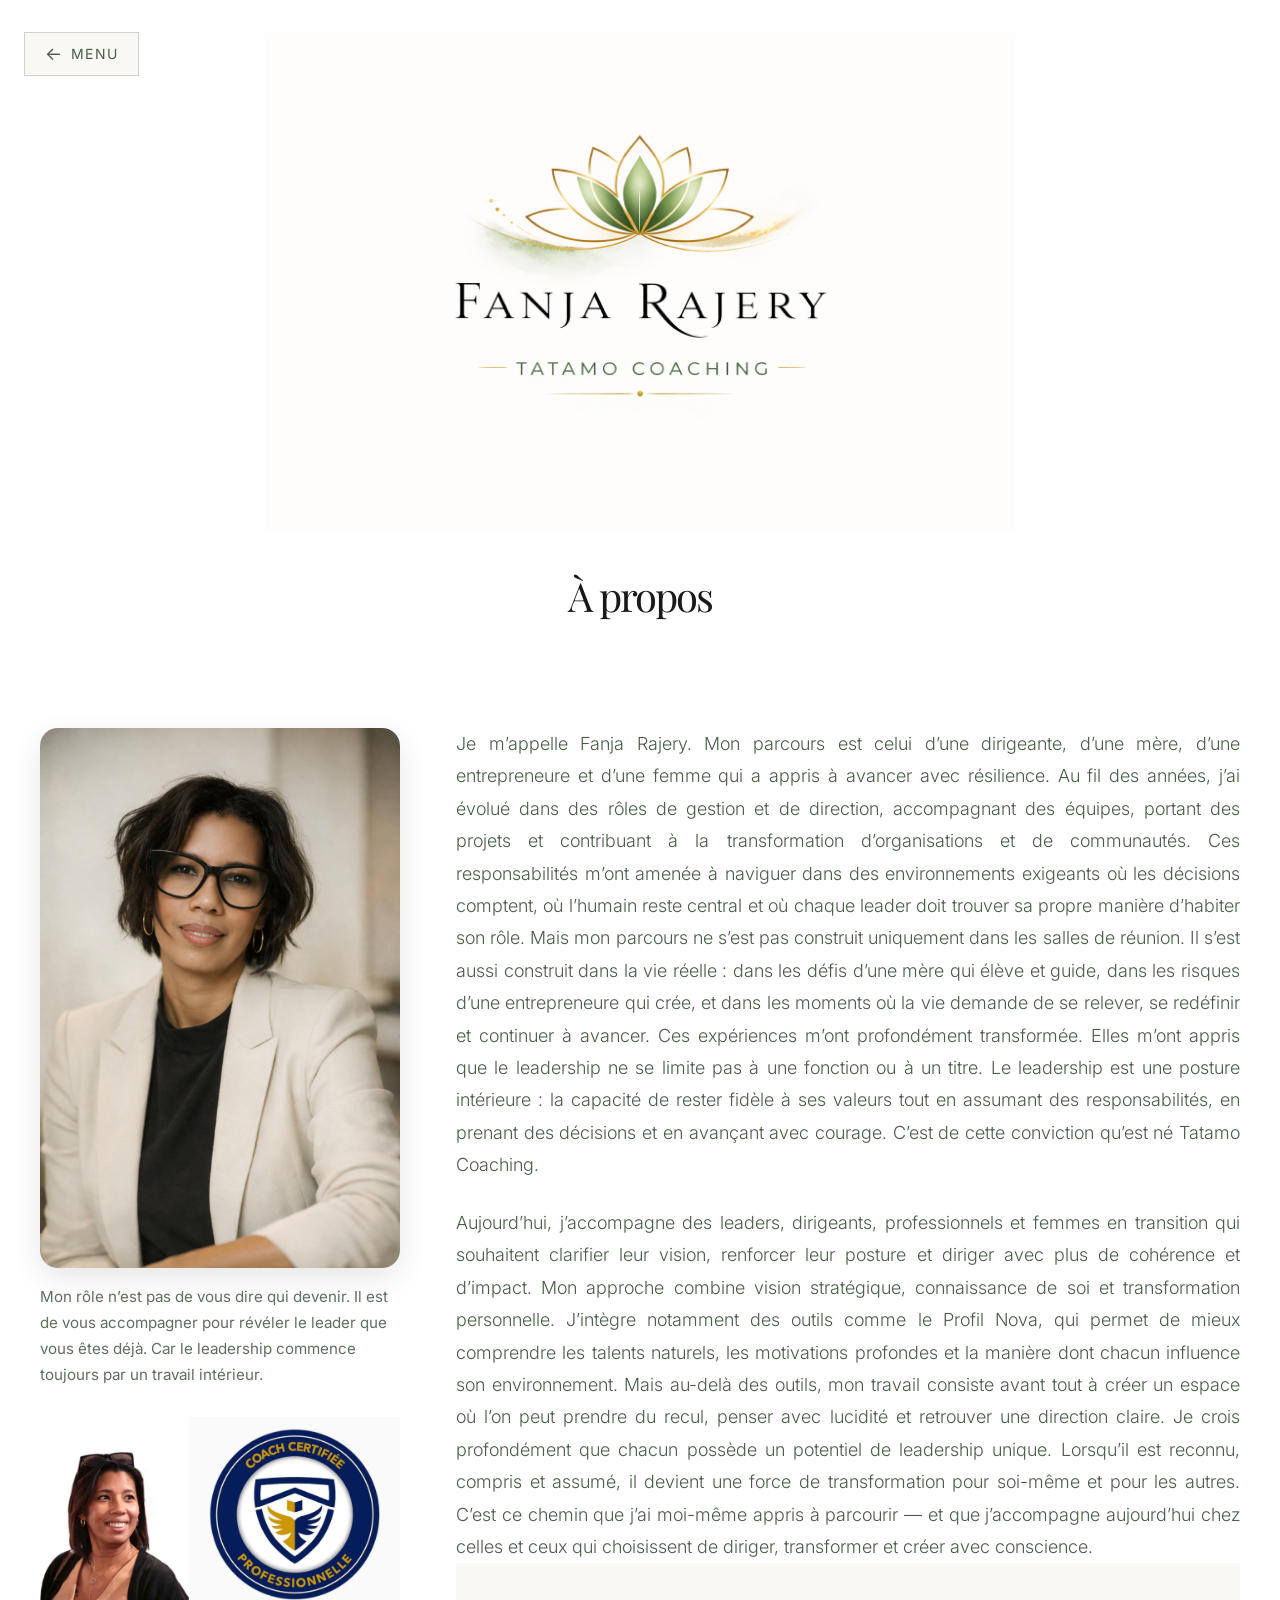
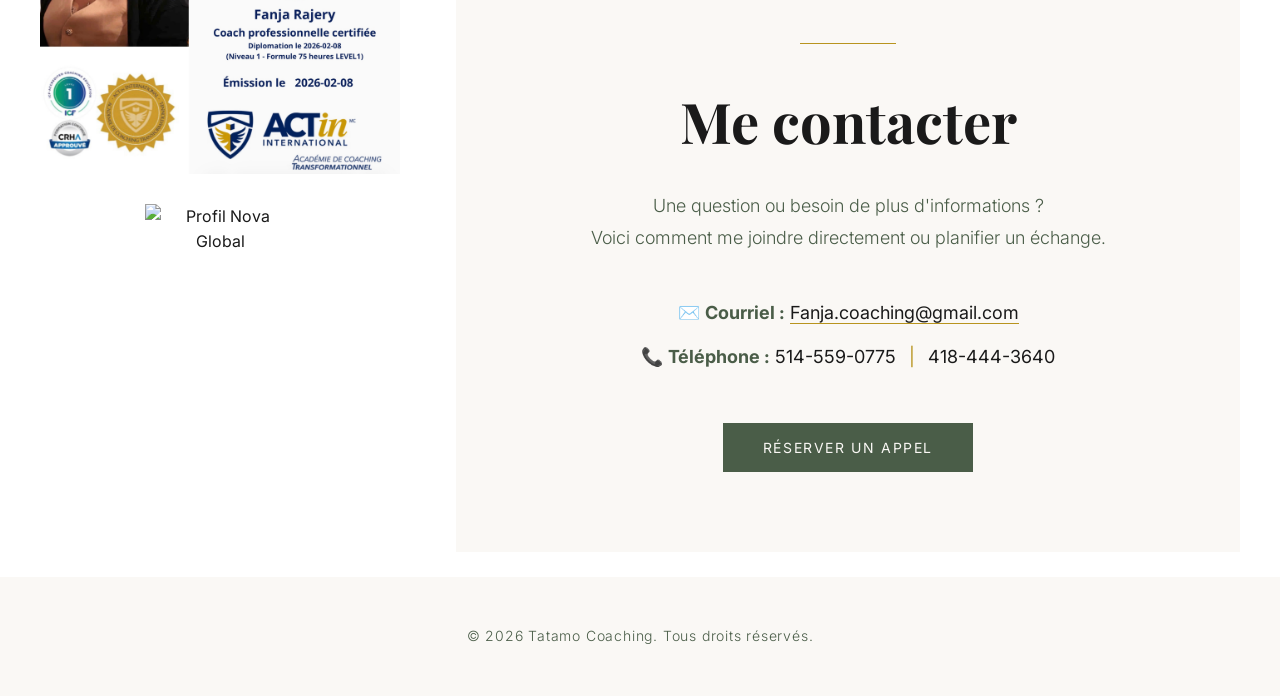
==== apropos.html @ a5d8d35b "Add contact section to apropos.html Added a contact section with email and phone details." ====
<!DOCTYPE html>
<html lang="fr">
<head>
  <meta charset="UTF-8">
  <meta name="viewport" content="width=device-width, initial-scale=1.0">
  <title>Tatamo Coaching - Fanja Rajery</title>
  <link rel="preconnect" href="https://fonts.googleapis.com">
  <link rel="preconnect" href="https://fonts.gstatic.com" crossorigin>
  <link href="https://fonts.googleapis.com/css2?family=Inter:wght@300;400;600&family=Playfair+Display:wght@400;500;600&display=swap" rel="stylesheet">
  <link rel="stylesheet" href="styles.css">
</head>
<body>
<a href="index.html" class="back-button">
  <span class="arrow">←</span> Menu
</a>
<header class="header">
    <div class="container">
      <img src="images/bonlogo.PNG" alt="Tatamo Coaching Logo" class="logo">
    </div>
  </header>

  <section class="nova">
  <div class="container">
    <h3 class="hero-title">À propos</h3>

    <div class="about-layout">
     <div class="about-photo">
  <img src="images/fanja.png" alt="Portrait de Fanja Rajery">
  <figcaption class="about-caption"> 
    Mon rôle n’est pas de vous dire qui devenir.
    Il est de vous accompagner pour révéler le leader que vous êtes déjà.
    Car le leadership commence toujours par un travail intérieur.
  </figcaption>

  <div style="margin-top: 30px;">
    <img src="images/apropos.jpeg" alt="Certificat Coach Professionnelle" style="box-shadow: none; border-radius: 0;">
  </div>

  <div style="margin-top: 30px; text-align: center;">
    <img src="images/profil novaglobal - certifié - dégradé.png" alt="Profil Nova Global" style="box-shadow: none; border-radius: 0; max-width: 150px; width: 100%; margin: 0 auto;">
  </div>
</div>

      <div class="about-bio">
        <p class="about-text">

            Je m’appelle Fanja Rajery.

Mon parcours est celui d’une dirigeante, d’une mère, d’une entrepreneure et d’une femme qui a appris à avancer avec résilience.


Au fil des années, j’ai évolué dans des rôles de gestion et de direction, accompagnant des équipes, portant des projets et contribuant à la transformation d’organisations et de communautés. Ces responsabilités m’ont amenée à naviguer dans des environnements exigeants où les décisions comptent, où l’humain reste central et où chaque leader doit trouver sa propre manière d’habiter son rôle.

Mais mon parcours ne s’est pas construit uniquement dans les salles de réunion.

Il s’est aussi construit dans la vie réelle :

dans les défis d’une mère qui élève et guide, dans les risques d’une entrepreneure qui crée, et dans les moments où la vie demande de se relever, se redéfinir et continuer à avancer.

Ces expériences m’ont profondément transformée. 

Elles m’ont appris que le leadership ne se limite pas à une fonction ou à un titre. Le leadership est une posture intérieure : la capacité de rester fidèle à ses valeurs tout en assumant des responsabilités, en prenant des décisions et en avançant avec courage.

C’est de cette conviction qu’est né Tatamo Coaching.</p>
<br>

<p class="about-text">
Aujourd’hui, j’accompagne des leaders, dirigeants, professionnels et femmes en transition qui souhaitent clarifier leur vision, renforcer leur posture et diriger avec plus de cohérence et d’impact.

Mon approche combine vision stratégique, connaissance de soi et transformation personnelle. J’intègre notamment des outils comme le Profil Nova, qui permet de mieux comprendre les talents naturels, les motivations profondes et la manière dont chacun influence son environnement.

Mais au-delà des outils, mon travail consiste avant tout à créer un espace où l’on peut prendre du recul, penser avec lucidité et retrouver une direction claire.

Je crois profondément que chacun possède un potentiel de leadership unique. Lorsqu’il est reconnu, compris et assumé, il devient une force de transformation pour soi-même et pour les autres.

C’est ce chemin que j’ai moi-même appris à parcourir — et que j’accompagne aujourd’hui chez celles et ceux qui choisissent de diriger, transformer et créer avec conscience.
</p>

        <section class="contact" style="background-color: #FAF8F5; padding: 80px 24px;">
  <div class="container" style="text-align: center;">
    
    <div class="divider-center" style="margin: 0 auto 32px auto;"></div>
    <h2 class="section-title" style="margin-bottom: 24px;">Me contacter</h2>
    
    <p class="contact-description" style="margin-bottom: 40px; margin-left: auto; margin-right: auto;">
      Une question ou besoin de plus d'informations ? <br>Voici comment me joindre directement ou planifier un échange.
    </p>

    <div style="font-size: 18px; color: #4A5D48; line-height: 2; margin-bottom: 48px;">
      <p style="margin-bottom: 8px;">
        ✉️ <strong>Courriel :</strong> 
        <a href="mailto:Fanja.coaching@gmail.com" style="color: #1A1A1A; text-decoration: none; border-bottom: 1px solid #B8941E;">Fanja.coaching@gmail.com</a>
      </p>
      <p>
        📞 <strong>Téléphone :</strong> 
        <a href="tel:+15145590775" style="color: #1A1A1A; text-decoration: none;">514-559-0775</a> 
        <span style="color: #B8941E; margin: 0 8px;">|</span> 
        <a href="tel:+14184443640" style="color: #1A1A1A; text-decoration: none;">418-444-3640</a>
      </p>
    </div>

    <div class="button-group">
      <a href="https://calendar.app.google/dNQxYNkHDVcnPBBz9" target="_blank" rel="noopener">
        <button class="btn btn-primary">Réserver un appel</button>
      </a>
    </div>

  </div>
</section>

        </p>
      </div>
</div> 
    </div>
  </div>
</section>
<br>
<footer class="footer">
  <div class="container">
    <p class="footer-text">© 2026 Tatamo Coaching. Tous droits réservés.</p>
  </div>
</footer>

</body>
</html>
---- styles.css ----
* {
  margin: 0;
  padding: 0;
  box-sizing: border-box;
}

html {
  scroll-behavior: smooth;
}

body {
  font-family: 'Inter', sans-serif;
  background-color: #FFFFFF;
  color: #1A1A1A;
  line-height: 1.6;
}


.back-button {
  position: absolute;
  top: 32px; /* Aligné sur le padding de votre header */
  left: 24px; /* Aligné sur le padding de votre container */
  display: flex;
  align-items: center;
  gap: 8px;
  padding: 10px 20px;
  background-color: #FAF8F5; /* Votre couleur de fond secondaire */
  color: #4A5D48; /* Votre couleur verte principale */
  border: 1px solid rgba(107, 132, 104, 0.3);
  font-family: 'Inter', sans-serif;
  font-size: 14px;
  text-transform: uppercase;
  letter-spacing: 1.2px;
  text-decoration: none;
  transition: all 0.3s ease;
  z-index: 1000;
}

.back-button:hover {
  background-color: #4A5D48;
  color: #FAF8F5;
  border-color: #4A5D48;
}

.back-button .arrow {
  font-size: 18px;
  line-height: 1;
}

/* Ajustement pour mobile */
@media (max-width: 768px) {
  .back-button {
    top: 16px;
    left: 16px;
    padding: 8px 14px;
    font-size: 12px;
  }
}



.container {
  max-width: 1280px;
  margin: 0 auto;
  padding: 0 24px;
}

/* Header */
.header {
  background-color: transparent; 
  width: 100%;
  padding: 32px 0; /* On garde le padding vertical, mais on met 0 sur les côtés */

}

.header .container {
    display: flex;
    justify-content: center; /* Centre le logo horizontalement */
    background: transparent; /* Assure que le fond du container ne bloque rien */
    max-width: 1280px;
    margin: 0 auto;
}

.logo {
  height: 500px;
  width: auto;
  background-color: transparent;
}

/* Hero Section */

.offerings {
  margin-top: -150px;

  }



.about {

  margin-top: -150px;
}






.hero {
  min-height: 100vh;
  display: flex;
  align-items: center;
  justify-content: center;
  padding: 48px 24px;
  margin-top: -450px;
  padding-top: 180px;
}

.hero-content {
  text-align: center;
  
}

.hero-title {
  font-family: 'Playfair Display', serif;
  font-size: clamp(48px, 12vw, 100px);
  margin-bottom: 100px;
  color: #1A1A1A;
  letter-spacing: -2px;
  font-weight: 400;
  
}

.hero-subtitle-wrapper {
  display: flex;
  align-items: center;
  justify-content: center;
  gap: 16px;
  margin-bottom: 64px;
}

.divider {
  height: 1px;
  width: 48px;
  background-color: #B8941E;
}

.hero-subtitle {
  font-size: 14px;
  letter-spacing: 3.2px;
  text-transform: uppercase;
  color: #4A5D48;
  font-weight: 300;
  text-align: center;
}

.hero-heading {
  font-family: 'Playfair Display', serif;
  font-size: clamp(32px, 6vw, 56px);
  margin-bottom: 32px;
  color: #1A1A1A;
  font-weight: 300;
  line-height: 1.2;
}

.hero-description {
  font-size: 18px;
  color: #4A5D48;
  margin-bottom: 48px;
  max-width: 600px;
  margin-left: auto;
  margin-right: auto;
  font-weight: 300;
  line-height: 1.8;
}
/* hero pour la page individuel */
.individuel .hero-title {
  font-size: 40px; 
  text-align: center;
  
}

.individuel {

  margin-top: -150px;
}


/* hero pour la page feminin */
.feminin .hero-title {
  font-size: 40px;
  text-align: center;
}

/* hero pour la page nova */
.nova .hero-title {
  font-size: 40px;
  text-align: center;
}

/* hero pour la page reservation */
.reservation .hero-title {
  font-size: 40px;
  text-align: center;
}






.button-group {
  display: flex;
  flex-direction: column;
  gap: 24px;
  justify-content: center;
  align-items: center;
  flex-wrap: wrap;
}

@media (min-width: 640px) {
  .button-group {
    flex-direction: row;
  }
}

.btn {
  padding: 16px 40px;
  font-size: 14px;
  letter-spacing: 1.6px;
  text-transform: uppercase;
  font-family: 'Inter', sans-serif;
  font-weight: 400;
  min-width: 240px;
  cursor: pointer;
  transition: all 0.3s ease;
  border: none;
}

.btn-primary {
  background-color: #4A5D48;
  color: #FAF8F5;
  display: block;
  width: fit-content;
  margin: 0 auto;
  width: auto;
}

.btn-primary:hover {
  background-color: #6B8468;
}

.btn-secondary {
  border: 1px solid #4A5D48;
  color: #4A5D48;
  background-color: transparent;
}

.btn-secondary:hover {
  background-color: #4A5D48;
  color: #FAF8F5;
}
/* enlever le bleu apres cliquer le lien */
a, a:visited, a:hover, a:active {
  text-decoration: none;
  color: inherit;
}

/* About Section */
.about {
  padding: 96px 24px;
  background-color: #FFFFFF;
}

.divider-center {
  height: 1px;
  width: 96px;
  background-color: #B8941E;
  margin: 0 auto 64px auto;
}

.section-title {
  font-family: 'Playfair Display', serif;
  font-size: clamp(32px, 5vw, 56px);
  margin-bottom: 48px;
  color: #1A1A1A;
  text-align: center;
}

.about-text {
  font-size: 18px;
  color: #4A5D48;
  text-align: justify;
  max-width: 800px;
  margin: 0 auto 64px auto;
  font-weight: 300;
  line-height: 1.8;
  padding: 0 24px;
}

.about .divider-center:last-of-type {
  margin-bottom: 0;
  margin-top: 64px;
}

/* Offerings Section */
.offerings {
  padding: 96px 24px 10px 24px;
  background-color: #FAF8F5;
  margin-top: -150px;
}

.offerings .section-title {
  margin-bottom: 80px;
}

.offerings-grid {
  display: grid;
  grid-template-columns: repeat(auto-fit, minmax(300px, 1fr));
  gap: 48px;
  max-width: 1400px;
  margin: 0 auto;
}

@media (min-width: 768px) {
  .offerings-grid {
    grid-template-columns: repeat(3, 1fr);
  }
}

.offering-card {
  text-align: center;
  border: 1px solid rgba(107, 132, 104, 0.3);
  padding: 40px;
  background-color: rgba(255, 255, 255, 0.5);
  min-height: 100%;
  transition: border-color 0.3s ease;
}

.offering-card:hover {
  border-color: #6B8468;
}

.offering-card .divider-center {
  margin-bottom: 32px;
}

.offering-title {
  font-family: 'Playfair Display', serif;
  font-size: 24px;
  margin-bottom: 24px;
  color: #1A1A1A;
}

.offering-description {
  font-size: 16px;
  color: #4A5D48;
  font-weight: 300;
  line-height: 1.8;
}

.offering-link{
  display: block;
  text-decoration: none;
  color: inherit;
}

/* Contact Section */
.contact {
  padding: 10px 24px 96px 24px;
  background-color: #FFFFFF;
}

.contact .divider-center:first-of-type {
  margin-bottom: 64px;
}

.contact-description {
  font-size: 18px;
  color: #4A5D48;
  text-align: center;
  max-width: 600px;
  margin: 0 auto 48px auto;
  font-weight: 300;
  line-height: 1.8;
}

.contact .divider-center:last-of-type {
  margin-top: 64px;
}

/* Footer */
.footer {
  padding: 48px 24px;
  background-color: #FAF8F5;
}

.footer-text {
  font-size: 14px;
  color: #4A5D48;
  text-align: center;
  font-weight: 300;
  letter-spacing: 0.8px;
}

/* Responsive Design */
@media (max-width: 768px) {

.hero, 
  .offerings, 
  .about, 
  .individuel {
    margin-top: 0;
  }

  .hero {
    padding-top: 20px; /* Rapproche le texte du logo sur mobile */
  }


  .hero-title {
    font-size: 48px;
  }

  .hero-heading {
    font-size: 32px;
  }

  .hero-description {
    font-size: 16px;
  }

  .section-title {
    font-size: 32px;
  }

  .about-text,
  .contact-description {
    font-size: 16px;
  }

  .offerings-grid {
    gap: 32px;
  }

  .offering-card {
    padding: 32px;
  }

  .button-group {
    gap: 16px;
  }

  .btn {
    min-width: auto;
    width: 100%;
    padding: 14px 32px;
  }
}

@media (max-width: 480px) {
  .container {
    padding: 0 16px;
  }

 .hero {
    padding: 32px 16px;
    padding-top: 20px; 
    min-height: auto;  
  }

  .hero-title {
    font-size: 36px;
    margin-bottom: 16px;
  }

  .hero-subtitle-wrapper {
    gap: 12px;
    margin-bottom: 32px;
  }

  .divider {
    width: 32px;
  }

  .hero-subtitle {
    font-size: 12px;
  }

  .hero-heading {
    font-size: 24px;
    margin-bottom: 24px;
  }

  .hero-description {
    font-size: 14px;
    margin-bottom: 32px;
  }

  .about,
  .contact {
    padding: 64px 16px;
  }

  .offerings {
    padding: 64px 16px;
  }

  .divider-center {
    width: 64px;
    margin-bottom: 48px;
  }

  .section-title {
    font-size: 28px;
    margin-bottom: 40px;
  }

  .about-text {
    margin-bottom: 48px;
    font-size: 15px;
  }

  .offerings-grid {
    gap: 24px;
  }

  .offering-card {
    padding: 24px;
  }

  .offering-title {
    font-size: 20px;
  }

  .offering-description {
    font-size: 14px;
  }

  .logo {
    height: 120px;
    transform: scale(1.8);
  }
}


/* =========================
   PAGE A PROPOS
   Ne touche que la mise en page photo + texte
   ========================= */

.about-layout {
  display: flex;
  align-items: flex-start;
  justify-content: center;
  gap: 56px;
  max-width: 1200px;
  margin: 60px auto 0;
}

.about-photo {
  flex: 0 0 360px;
}

.about-photo img {
  width: 100%;
  height: auto;
  display: block;
  border-radius: 18px;
  box-shadow: 0 10px 30px rgba(0, 0, 0, 0.10);
}

.about-bio {
  flex: 1;
  min-width: 0;
}

.about-bio .about-text {
  max-width: 100%;
  margin: 0;
  padding: 0;
  text-align: justify;
  text-justify: inter-word;
}

/* Responsive */
@media (max-width: 900px) {
  .about-layout {
    flex-direction: column;
    gap: 28px;
    margin-top: 40px;
  }

  .about-photo {
    width: 100%;
    max-width: 420px;
    margin: 0 auto;
  }

  .about-bio {
    width: 100%;
  }
}

.about-caption {
  font-size: 0.95rem;
  line-height: 1.7;
  margin-top: 16px;
  color: #5f6f5f;
  text-align: left;
}

/* =========================
   PAGE NOVA (SCOPÉE)
   Ne touche que: <section class="nova">...</section>
   ========================= */

.nova .intro-text {
  font-size: 1.125rem;
  color: #4A5D48;
  max-width: 42rem;
  margin: 3rem auto;
  line-height: 1.75;
  font-weight: 300;
  text-align: center;
}

.nova .cards-grid {
  display: grid;
  grid-template-columns: 1fr;
  gap: 2rem;
  margin: 4rem 0;
}

@media (min-width: 768px) {
  .nova .cards-grid {
    grid-template-columns: repeat(2, 1fr);
  }
}

@media (min-width: 1024px) {
  .nova .cards-grid {
    grid-template-columns: repeat(4, 1fr);
  }
}

.nova .card {
  position: relative;
  background-color: white;
  border: 1px solid #e5e7eb;
  border-radius: 0.125rem;
  overflow: hidden;
  transition: box-shadow 0.3s ease;
  display: flex;
  flex-direction: column;
}

.nova .card:hover {
  box-shadow: 0 4px 6px -1px rgba(0, 0, 0, 0.1), 0 2px 4px -1px rgba(0, 0, 0, 0.06);
}

.nova .card-accent {
  position: absolute;
  top: 0;
  left: 0;
  right: 0;
  height: 4px;
}

.nova .card-accent.red {
  background: linear-gradient(to right, #ef4444, #f87171);
}

.nova .card-accent.blue {
  background: linear-gradient(to right, #3b82f6, #60a5fa);
}

.nova .card-accent.green {
  background: linear-gradient(to right, #10b981, #34d399);
}

.nova .card-accent.yellow {
  background: linear-gradient(to right, #fbbf24, #fcd34d);
}

.nova .card-content {
  padding: 2rem;
  display: flex;
  flex-direction: column;
  flex-grow: 1;
}

.nova .card-emoji {
  font-size: 3rem;
  margin-bottom: 1.5rem;
  line-height: 1;
}

.nova .card-color {
  font-size: 0.875rem;
  font-weight: 600;
  color: #B8941E;
  text-transform: uppercase;
  letter-spacing: 0.05em;
  margin-bottom: 0.5rem;
}

.nova .card-title {
  font-family: 'Playfair Display', serif;
  font-size: 1.5rem;
  color: #1A1A1A;
  margin-bottom: 0.25rem;
  font-weight: 600;
}

.nova .card-subtitle {
  font-size: 0.875rem;
  color: #6b7280;
  font-weight: 300;
  margin-bottom: 1.5rem;
}

.nova .card-description {
  color: #4A5D48;
  line-height: 1.75;
  font-weight: 300;
  flex-grow: 1;
}

.nova .nova-footer {
  max-width: 48rem;
  margin: 4rem auto;
  text-align: center;
  padding-top: 3rem;
  border-top: 1px solid #e5e7eb;
}

.nova .footer-text {
  font-size: 1.125rem;
  color: #4A5D48;
  line-height: 1.75;
  font-weight: 300;
}

.nova .footer-text strong {
  font-weight: 500;
  color: #1A1A1A;
}

/* Alignement des posts Facebook */
.fb-container {
  display: flex;
  justify-content: center; /* Centre les posts horizontalement */
  gap: 20px;               /* Espace entre les deux publications */
  flex-wrap: wrap;         /* Permet de revenir à la ligne sur petit écran */
  margin-top: 4rem;
}

/* Ajustement pour s'assurer que les posts ne dépassent pas sur petit écran */
.fb-container .fb-post {
  flex: 0 1 auto;
  min-width: 320px;        /* Largeur minimum pour rester lisible */
}

/* On retire la marge auto que vous aviez sur .nova .fb-post pour éviter les conflits */
.nova .fb-post {
  margin-top: 0; 
}

/* =========================
   PAGE LEADERSHIP FÉMININ (SCOPÉE)
   Ne touche que: <section class="feminin">...</section>
   ========================= */

/* Hero Section */
.feminin-hero {
  position: relative;
  height: 100vh;
  display: flex;
  align-items: center;
  justify-content: center;
}

.feminin-hero-image {
  position: absolute;
  top: 0;
  left: 0;
  width: 100%;
  height: 100%;
  object-fit: cover;
  object-position: center 10%;
}

.feminin-hero-overlay {
  position: absolute;
  top: 0;
  left: 0;
  width: 100%;
  height: 100%;
  background-color: rgba(0, 0, 0, 0.3);
}

.feminin-hero-content {
  position: relative;
  z-index: 10;
  text-align: center;
  color: white;
  padding: 0 24px;
  max-width: 960px;
}

.feminin-hero-title {
  font-family: 'Playfair Display', serif;
  font-size: clamp(40px, 8vw, 96px);
  margin-bottom: 24px;
  font-weight: 600;
  letter-spacing: 0.5px;
}

.feminin-hero-subtitle {
  font-size: clamp(18px, 3vw, 28px);
  font-weight: 300;
  letter-spacing: 0.5px;
  line-height: 1.6;
}

/* Introduction Section */
.feminin-intro {
  padding: 96px 24px;
}

.feminin-intro-text {
  max-width: 768px;
  margin: 0 auto;
}

.feminin-intro-text p {
  font-size: 18px;
  line-height: 1.8;
  color: #4A5D48;
  margin-bottom: 32px;
  font-weight: 300;
}

.feminin-intro-text .feminin-highlight {
  font-weight: 500;
  color: #1A1A1A;
}

/* Challenges Section */
.feminin-challenges {
  padding: 96px 24px;
  background-color: #FFFFFF;
}

.feminin-challenges .section-title {
  margin-bottom: 80px;
}

.feminin-cards-grid {
  display: grid;
  grid-template-columns: repeat(auto-fit, minmax(280px, 1fr));
  gap: 32px;
  max-width: 1200px;
  margin: 0 auto;
}

@media (min-width: 768px) {
  .feminin-cards-grid {
    grid-template-columns: repeat(2, 1fr);
    gap: 48px;
  }
}

.feminin-card {
  background-color: #FFFEF7;
  padding: 40px;
  border: 1px solid #e5e7eb;
  border-radius: 2px;
  transition: border-color 0.3s ease;
}

.feminin-card:hover {
  border-color: #8B9D83;
}

.feminin-card-icon {
  width: 56px;
  height: 56px;
  display: flex;
  align-items: center;
  justify-content: center;
  border-radius: 50%;
  background-color: rgba(139, 157, 131, 0.1);
  color: #8B9D83;
  margin-bottom: 24px;
}

.feminin-card-title {
  font-family: 'Playfair Display', serif;
  font-size: 24px;
  margin-bottom: 16px;
  color: #1A1A1A;
}

.feminin-card-description {
  font-size: 16px;
  color: #4A5D48;
  line-height: 1.6;
  font-weight: 300;
}

/* Benefits Section */
.feminin-benefits {
  padding: 96px 24px;
  background-color: #FFFEF7;
}

.feminin-benefits .section-title {
  margin-bottom: 64px;
}

.feminin-benefits-list {
  max-width: 768px;
  margin: 0 auto;
  list-style: none;
  padding: 0;
}

.feminin-benefits-list li {
  display: flex;
  align-items: start;
  gap: 16px;
  font-size: 18px;
  color: #4A5D48;
  margin-bottom: 24px;
  line-height: 1.6;
  font-weight: 300;
}

.feminin-benefits-list li::before {
  content: '';
  width: 8px;
  height: 8px;
  border-radius: 50%;
  background-color: #C9A961;
  margin-top: 12px;
  flex-shrink: 0;
}

/* Approach Section */
.feminin-approach {
  padding: 96px 24px;
  background-color: #FFFFFF;
}

.feminin-approach .section-title {
  margin-bottom: 48px;
}

.feminin-approach-subtitle {
  font-family: 'Playfair Display', serif;
  font-size: clamp(24px, 4vw, 36px);
  text-align: center;
  margin-bottom: 32px;
  color: #1A1A1A;
  font-weight: 400;
  font-style: italic;
}

.feminin-approach-text {
  max-width: 768px;
  margin: 0 auto;
}

.feminin-approach-text p {
  font-size: 18px;
  line-height: 1.8;
  color: #4A5D48;
  margin-bottom: 24px;
  font-weight: 300;
}

.feminin-approach-text strong {
  font-weight: 500;
  color: #1A1A1A;
}

/* Call to Action Section */
.feminin-cta {
  padding: 128px 24px;
  background-color: #FFFEF7;
  text-align: center;
}

.feminin-cta-title {
  font-family: 'Playfair Display', serif;
  font-size: clamp(32px, 5vw, 56px);
  margin-bottom: 32px;
  color: #1A1A1A;
}

.feminin-cta-text {
  font-size: 20px;
  color: #4A5D48;
  max-width: 640px;
  margin: 0 auto 48px;
  line-height: 1.6;
  font-weight: 300;
}

.feminin-cta .btn {
  padding: 16px 48px;
  font-size: 16px;
  letter-spacing: 1.2px;
  background-color: #8B9D83;
  color: white;
  border: none;
  border-radius: 2px;
  cursor: pointer;
  transition: background-color 0.3s ease;
  text-decoration: none;
  display: inline-block;
}

.feminin-cta .btn:hover {
  background-color: #7a8a72;
}

/* Responsive */
@media (max-width: 768px) {
  .feminin-intro,
  .feminin-challenges,
  .feminin-benefits,
  .feminin-approach {
    padding: 64px 16px;
  }

  .feminin-cta {
    padding: 80px 16px;
  }

  .feminin-cards-grid {
    gap: 24px;
  }

  .feminin-card {
    padding: 32px;
  }
}

/* =========================
   PAGE COACHING INDIVIDUEL (SCOPÉE)
   Ne touche que: <section class="individuel">...</section>
   ========================= */

.individuel {
  background-color: #FAF8F5;
  min-height: 100vh;
  padding: 48px 24px 96px;
}

.individuel .hero-title {
  font-size: 40px;
  text-align: center;
  margin-bottom: 24px;
}

.individuel .hero-subtitle-wrapper {
  display: flex;
  align-items: center;
  justify-content: center;
  gap: 16px;
  margin-bottom: 80px;
}

.individuel .coaching-layout {
  display: flex;
  align-items: flex-start;
  justify-content: center;
  gap: 80px;
  max-width: 1400px;
  margin: 0 auto;
}

.individuel .coaching-photo-col {
  flex: 0 0 420px;
}

.individuel .coaching-photo-wrapper {
  position: relative;
}

.individuel .coaching-photo-wrapper img {
  width: 100%;
  height: auto;
  display: block;
  border-radius: 2px;
  box-shadow: 0 10px 30px rgba(0, 0, 0, 0.12);
}

.individuel .coaching-content-col {
  flex: 1;
  min-width: 0;
}

.individuel .coaching-intro {
  margin-bottom: 48px;
}

.individuel .coaching-intro p {
  font-size: 18px;
  line-height: 1.8;
  color: #4A5D48;
  margin-bottom: 24px;
  font-weight: 300;
  text-align: justify;
  text-justify: inter-word;
}

.individuel .coaching-intro p:last-child {
  margin-bottom: 0;
}

.individuel .coaching-cards-grid {
  display: grid;
  grid-template-columns: repeat(2, 1fr);
  gap: 24px;
  margin-bottom: 48px;
}

.individuel .coaching-card {
  background-color: rgba(255, 255, 255, 0.6);
  border: 1px solid rgba(107, 132, 104, 0.25);
  padding: 32px;
  transition: all 0.3s ease;
}

.individuel .coaching-card:hover {
  border-color: #6B8468;
  background-color: rgba(255, 255, 255, 0.9);
}

.individuel .coaching-card .divider-center {
  margin-bottom: 20px;
  width: 48px;
  margin-left: 0;
}

.individuel .coaching-card-title {
  font-family: 'Playfair Display', serif;
  font-size: 20px;
  color: #1A1A1A;
  margin-bottom: 12px;
  line-height: 1.3;
}

.individuel .coaching-card-description {
  font-size: 15px;
  color: #4A5D48;
  line-height: 1.6;
  font-weight: 300;
}

.individuel .coaching-quote-box {
  background-color: rgba(255, 255, 255, 0.5);
  border: 1px solid rgba(184, 148, 30, 0.2);
  padding: 40px;
  text-align: center;
  margin-bottom: 40px;
}

.individuel .coaching-quote {
  font-family: 'Playfair Display', serif;
  font-size: clamp(20px, 3vw, 28px);
  color: #1A1A1A;
  line-height: 1.5;
  font-style: italic;
  font-weight: 400;
}

/* Responsive */
@media (max-width: 1024px) {
  .individuel .coaching-layout {
    flex-direction: column;
    gap: 48px;
  }

  .individuel .coaching-photo-col {
    width: 100%;
    max-width: 480px;
    margin: 0 auto;
  }

  .individuel .coaching-content-col {
    width: 100%;
  }
}

@media (max-width: 640px) {
  .individuel {
    padding: 32px 16px 64px;
  }

  .individuel .hero-subtitle-wrapper {
    margin-bottom: 56px;
  }

  .individuel .coaching-cards-grid {
    grid-template-columns: 1fr;
    gap: 20px;
  }

  .individuel .coaching-card {
    padding: 24px;
  }

  .individuel .coaching-quote-box {
    padding: 32px 24px;
  }

  .individuel .coaching-intro p {
    font-size: 16px;
  }
}

/* Rend le symbole & plus classique dans les titres Nova */
.normal-amp {
  font-family: 'Inter', sans-serif;
}

/* =========================
   PAGE FACEBOOK (RÉFLEXIONS)
   ========================= */

.facebook-section {
  padding: 48px 24px 96px;
  background-color: #FAF8F5; /* La même couleur douce que sur vos autres pages */
  min-height: 100vh;
}

.facebook-item {
  display: flex;
  flex-direction: column;
  align-items: center;
  margin-bottom: 40px;
  flex: 1; /* Permet aux colonnes d'avoir la même taille */
  min-width: 320px;
  max-width: 500px; /* Aligné sur la largeur de vos posts Facebook */
}

.facebook-post-title {
  font-family: 'Playfair Display', serif;
  font-size: 22px;
  color: #1A1A1A;
  margin-bottom: 24px;
  text-align: center;
  line-height: 1.4;
  font-weight: 500;
}

.fb-container {
  display: grid;
  grid-template-columns: repeat(2, 1fr);
  gap: 40px;
  max-width: 1100px;
  margin: 0 auto;
  justify-items: center;
}

/* On force 1 seule colonne sur les petits écrans */
@media (max-width: 768px) {
  .fb-container {
    grid-template-columns: 1fr !important;
    gap: 20px;
  }
}


/* =========================
   SECTION AVIS / TESTIMONIALS
   ========================= */
.testimonials {
  padding: 96px 24px;
  background-color: #FAF8F5; /* Même fond doux que la section offres */
}

.testimonials .divider-center {
  margin-bottom: 32px;
}

.testimonials .section-title {
  margin-bottom: 64px;
}

.testimonials-grid {
  display: grid;
  grid-template-columns: repeat(auto-fit, minmax(300px, 1fr));
  gap: 32px;
  max-width: 1200px;
  margin: 0 auto;
}

.testimonial-card {
  background-color: #FFFFFF;
  padding: 40px;
  border: 1px solid rgba(107, 132, 104, 0.2);
  border-radius: 4px;
  position: relative;
  transition: transform 0.3s ease, box-shadow 0.3s ease;
  display: flex;
  flex-direction: column;
}

.testimonial-card:hover {
  transform: translateY(-5px);
  box-shadow: 0 10px 30px rgba(0, 0, 0, 0.05);
  border-color: #8B9D83;
}

.quote-icon {
  font-family: 'Playfair Display', serif;
  font-size: 80px;
  color: #C9A961; /* Votre couleur dorée/moutarde */
  line-height: 0;
  margin-top: 30px;
  margin-bottom: 20px;
  opacity: 0.4;
}

.testimonial-text {
  font-size: 16px;
  color: #4A5D48; /* Votre vert foncé */
  font-style: italic;
  line-height: 1.8;
  font-weight: 300;
  margin-bottom: 32px;
  flex-grow: 1; /* Pousse l'auteur vers le bas si les textes n'ont pas la même taille */
}

.testimonial-author {
  display: flex;
  align-items: center;
  border-top: 1px solid rgba(107, 132, 104, 0.1);
  padding-top: 24px;
}

.author-name {
  font-family: 'Playfair Display', serif;
  font-size: 18px;
  color: #1A1A1A;
  margin-bottom: 4px;
}

.author-role {
  font-size: 14px;
  color: #8B9D83;
  font-weight: 400;
  text-transform: uppercase;
  letter-spacing: 0.5px;
}

/* Ajustement Mobile pour les avis */
@media (max-width: 768px) {
  .testimonials {
    padding: 64px 16px;
  }
  .testimonials-grid {
    gap: 24px;
  }
  .testimonial-card {
    padding: 32px 24px;
  }
}


/* =========================
   MISE EN PAGE IMAGE NOVA
   ========================= */
.nova-layout {
  display: flex;
  align-items: center; /* Centre verticalement le texte avec l'image */
  gap: 64px; /* Espace entre le texte et l'image */
  margin-top: 48px;
  margin-bottom: 80px;
  max-width: 1200px;
  margin-left: auto;
  margin-right: auto;
}

.nova-text-content {
  flex: 1; /* Le texte prend l'espace restant */
}

.nova-photo {
  flex: 0 0 450px; /* Largeur fixe de l'image sur ordinateur */
}

.nova-photo img {
  width: 100%;
  height: auto;
  display: block;
  border-radius: 8px; /* Bords très légèrement arrondis */
  box-shadow: 0 15px 40px rgba(0, 0, 0, 0.08); /* Ombre douce élégante */
}

/* Rendre le tout parfait sur téléphone et tablette */
@media (max-width: 900px) {
  .nova-layout {
    flex-direction: column; /* Empile le texte au-dessus de l'image */
    gap: 48px;
    margin-top: 24px;
    margin-bottom: 48px;
  }
  
  .nova-text-content .hero-title,
  .nova-text-content .intro-text {
    text-align: center !important; /* On recentre le texte sur mobile */
  }

  .nova-text-content .intro-text {
    margin: 0 auto !important;
  }

  .nova-photo {
    width: 100%;
    max-width: 500px; /* Évite que l'image soit trop géante sur tablette */
    margin: 0 auto;
  }
}

/* =========================
   MISE EN PAGE IMAGE FEMININ (Texte Gauche / Image Droite)
   ========================= */
.feminin-layout {
  display: flex;
  align-items: center; 
  gap: 64px;
  margin-top: 100px; /* Espace avec le haut de la page */
  margin-bottom: 80px;
  max-width: 1200px;
  margin-left: auto;
  margin-right: auto;
}

.feminin-text-content {
  flex: 1; /* Le texte prend l'espace disponible */
}

.feminin-photo {
  flex: 0 0 420px; /* Largeur fixe de l'image sur l'ordinateur */
}

.feminin-photo img {
  width: 100%;
  height: auto;
  display: block;
  border-radius: 4px;
  box-shadow: 0 10px 30px rgba(0, 0, 0, 0.08); /* Ombre douce */
}

/* Ajustements pour les téléphones et tablettes */
@media (max-width: 900px) {
  .feminin-layout {
    flex-direction: column; /* Place l'image sous le texte sur mobile */
    gap: 48px;
    margin-top: 80px;
  }
  
  .feminin-text-content .hero-title,
  .feminin-text-content .intro-text {
    text-align: center !important; /* On centre le texte sur mobile */
  }

  .feminin-photo {
    width: 100%;
    max-width: 450px;
    margin: 0 auto;
  }
}

/* On cache l'ancien CSS de la bannière sombre s'il en reste */
.feminin-hero, .feminin-intro {
  display: none !important;
}
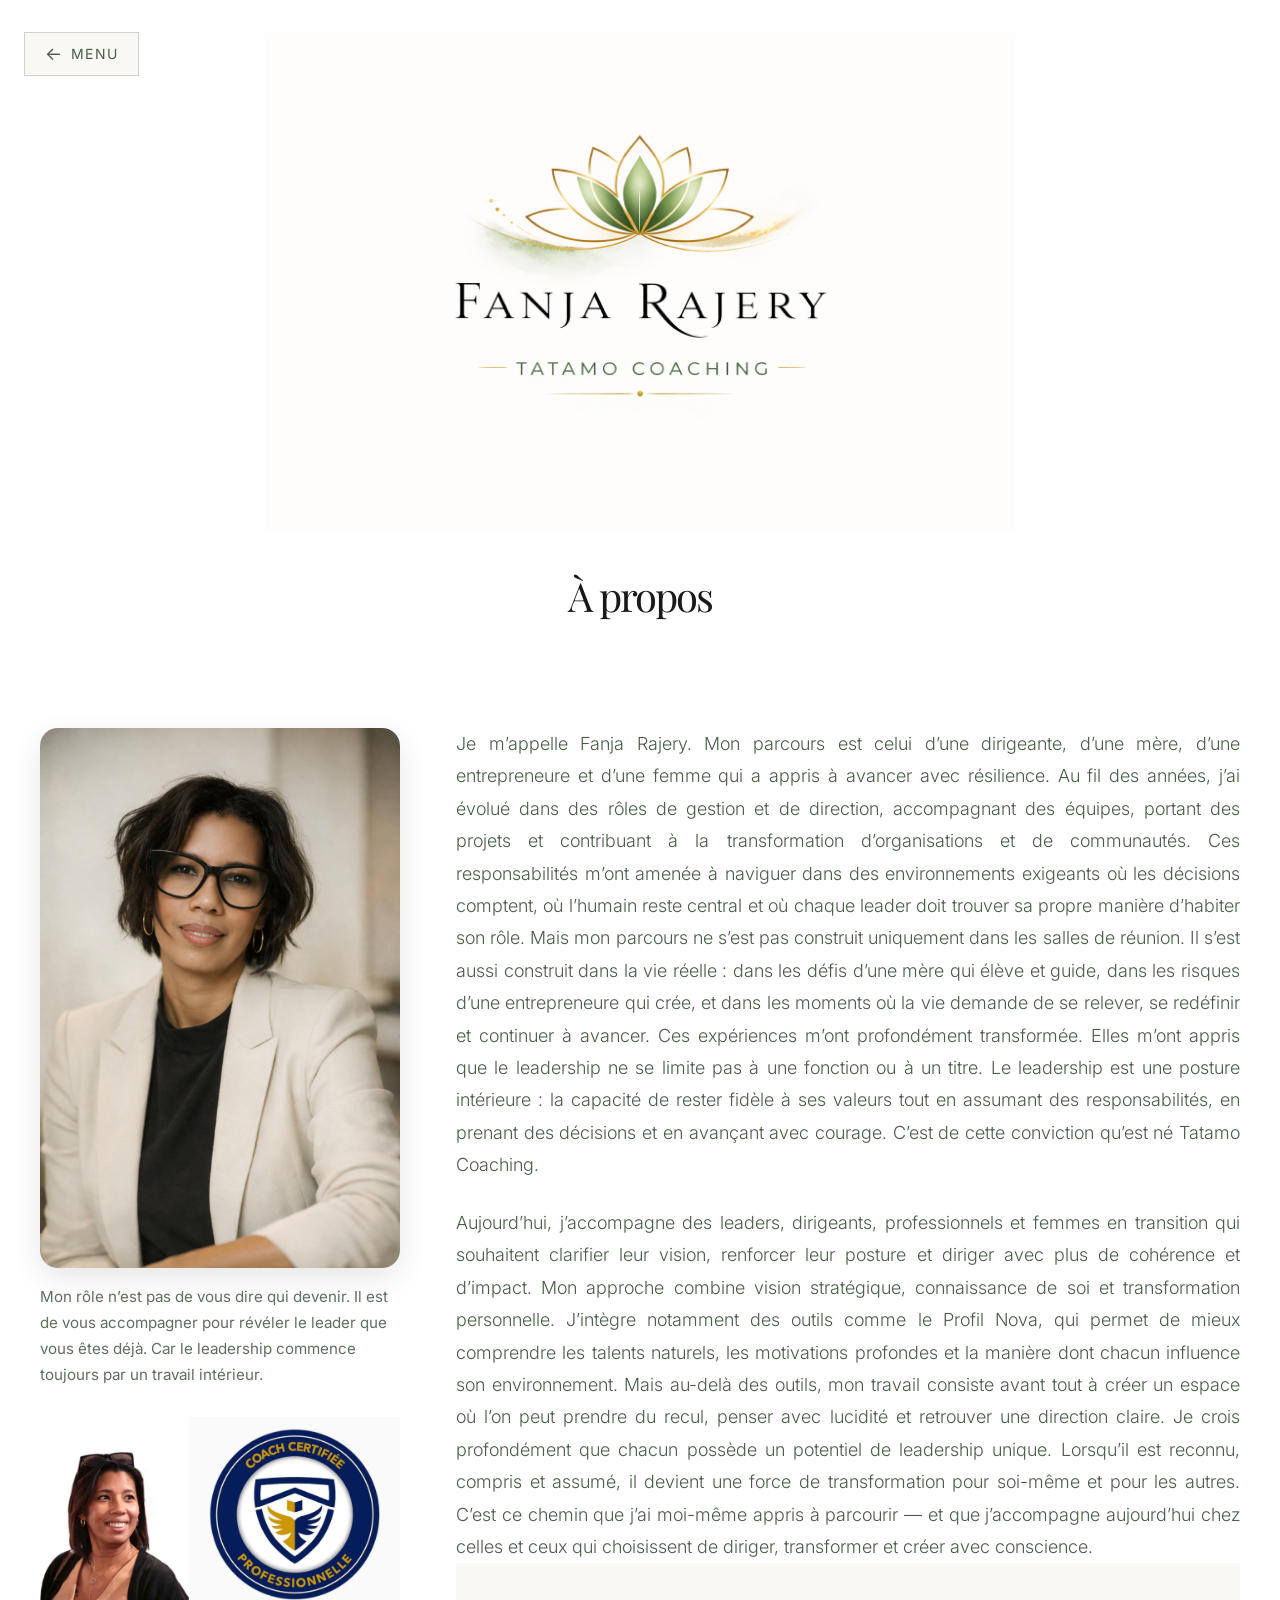
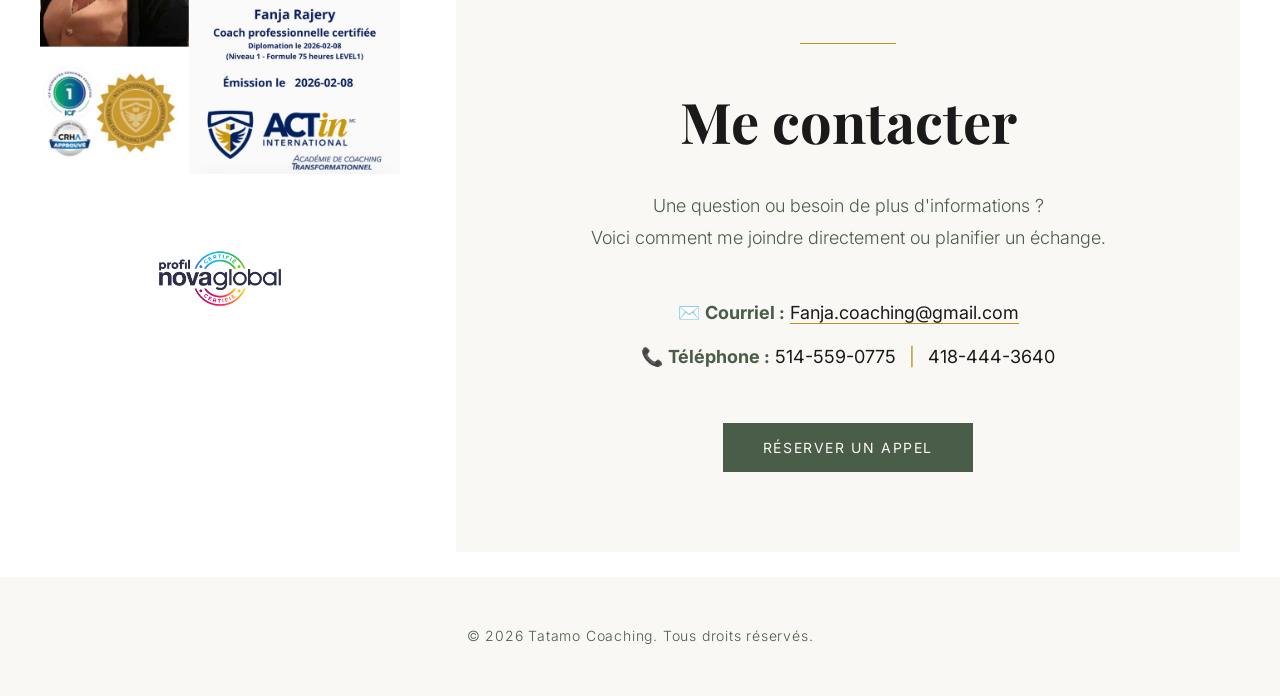
==== commit 23b25839: "Update apropos.html" ====
--- a/apropos.html
+++ b/apropos.html
@@ -37,7 +37,7 @@
   </div>
 
   <div style="margin-top: 30px; text-align: center;">
-    <img src="images/profil novaglobal - certifié - dégradé.png" alt="Profil Nova Global" style="box-shadow: none; border-radius: 0; max-width: 150px; width: 100%; margin: 0 auto;">
+    <img src="images/novaglobal" alt="Profil Nova Global" style="box-shadow: none; border-radius: 0; max-width: 150px; width: 100%; margin: 0 auto;">
   </div>
 </div>
 
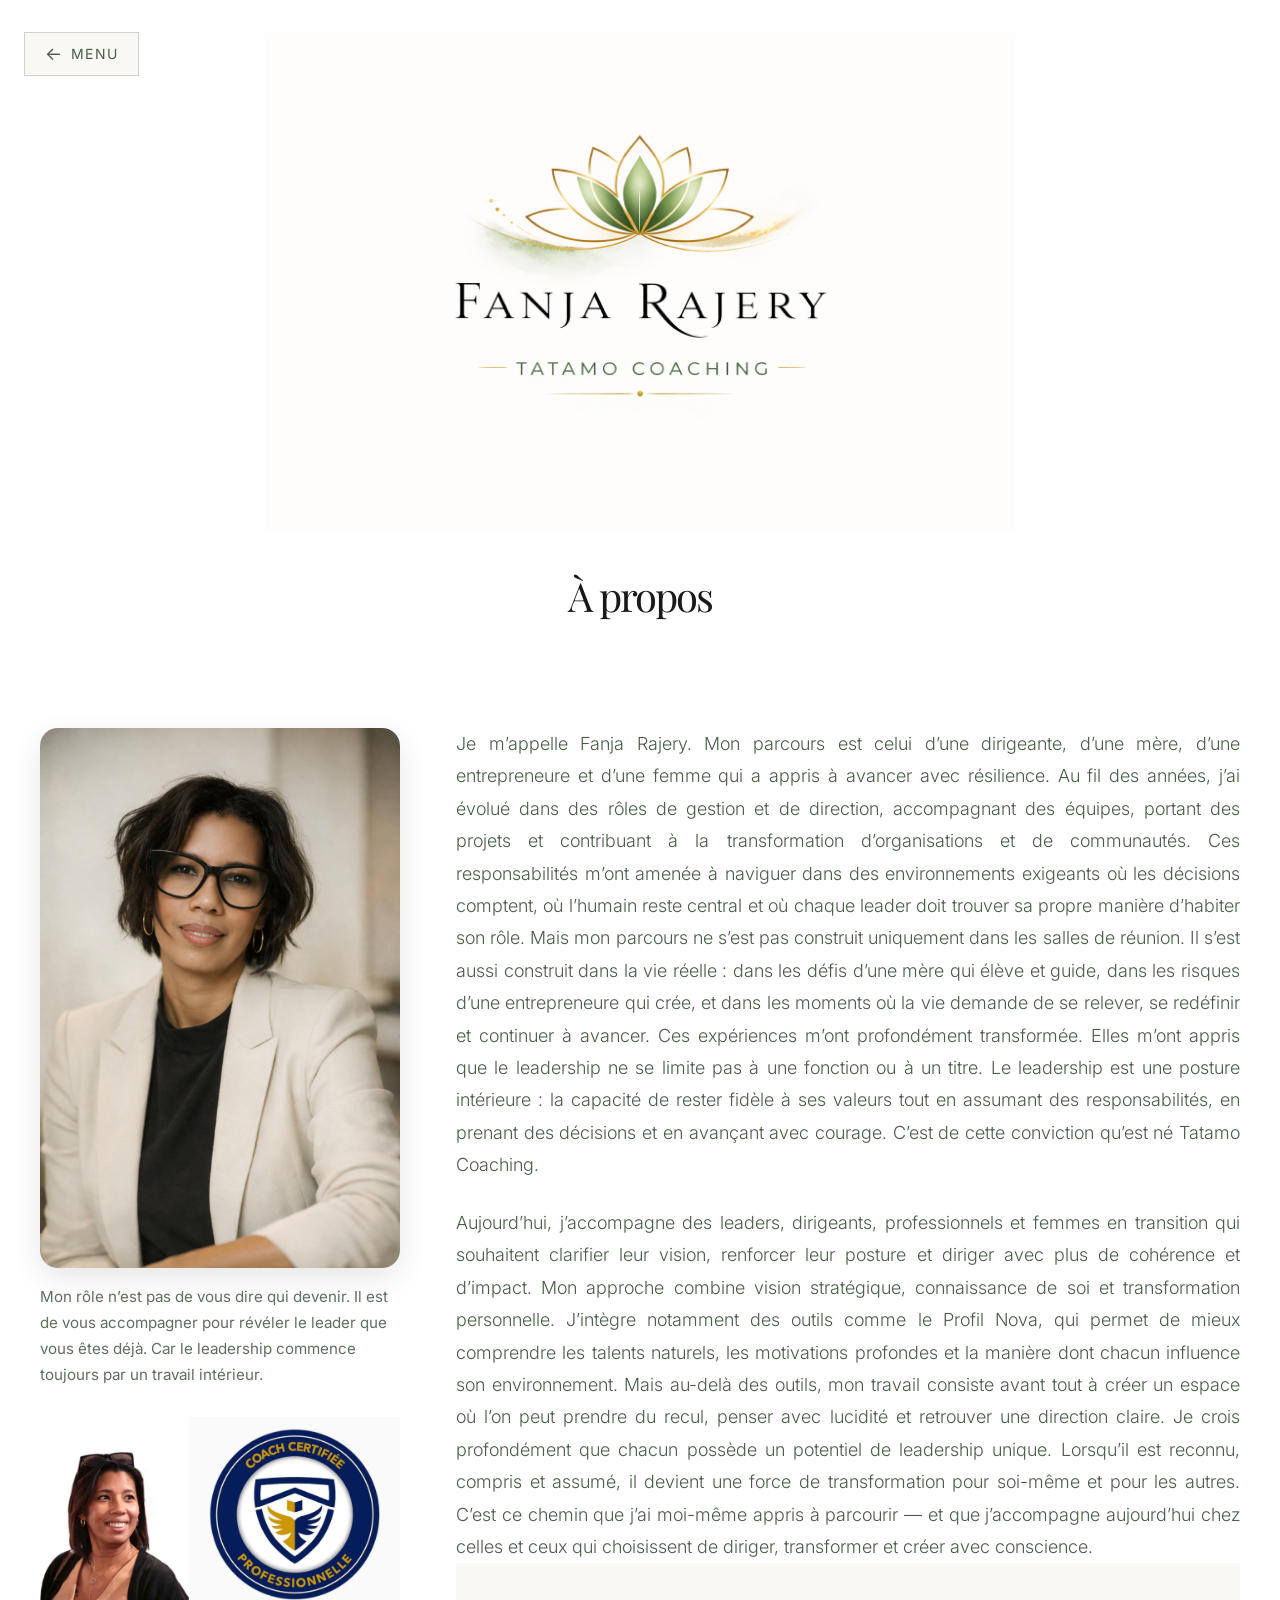
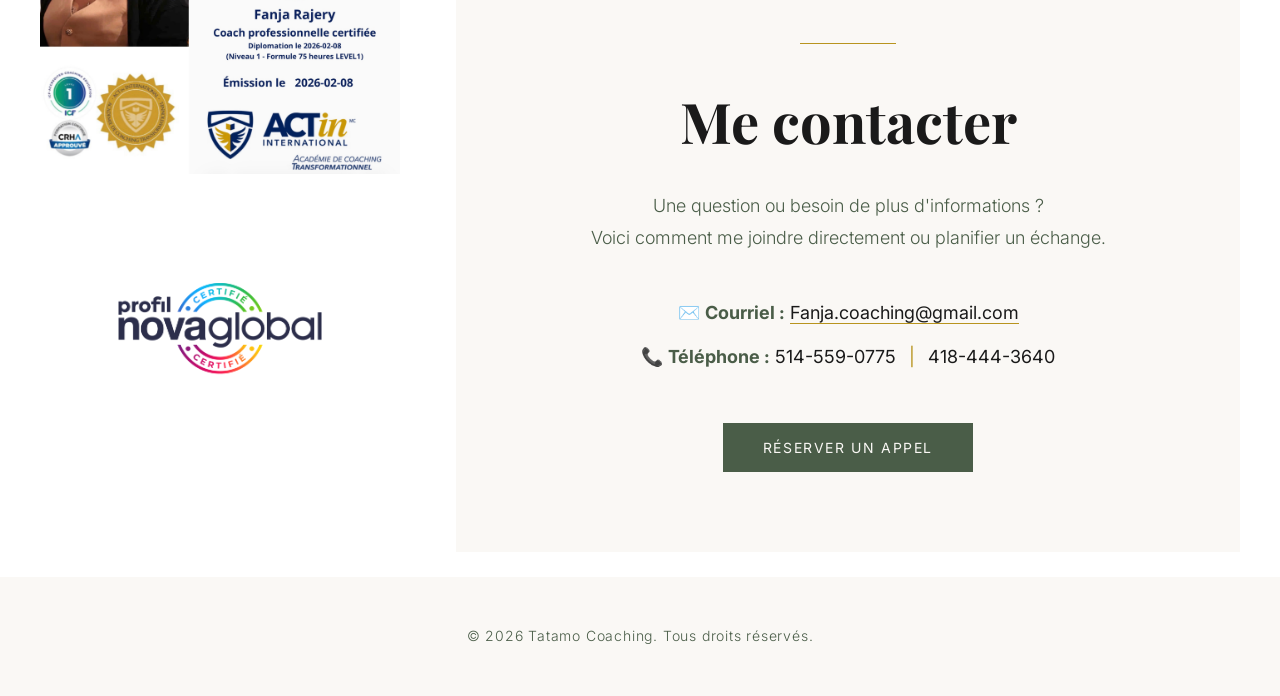
==== commit 803834d4: "Update max-width of Nova Global profile image Increased the max-width of the Nova Global profile ima" ====
--- a/apropos.html
+++ b/apropos.html
@@ -37,7 +37,7 @@
   </div>
 
   <div style="margin-top: 30px; text-align: center;">
-    <img src="images/novaglobal" alt="Profil Nova Global" style="box-shadow: none; border-radius: 0; max-width: 150px; width: 100%; margin: 0 auto;">
+    <img src="images/novaglobal" alt="Profil Nova Global" style="box-shadow: none; border-radius: 0; max-width: 250px; width: 100%; margin: 0 auto;">
   </div>
 </div>
 
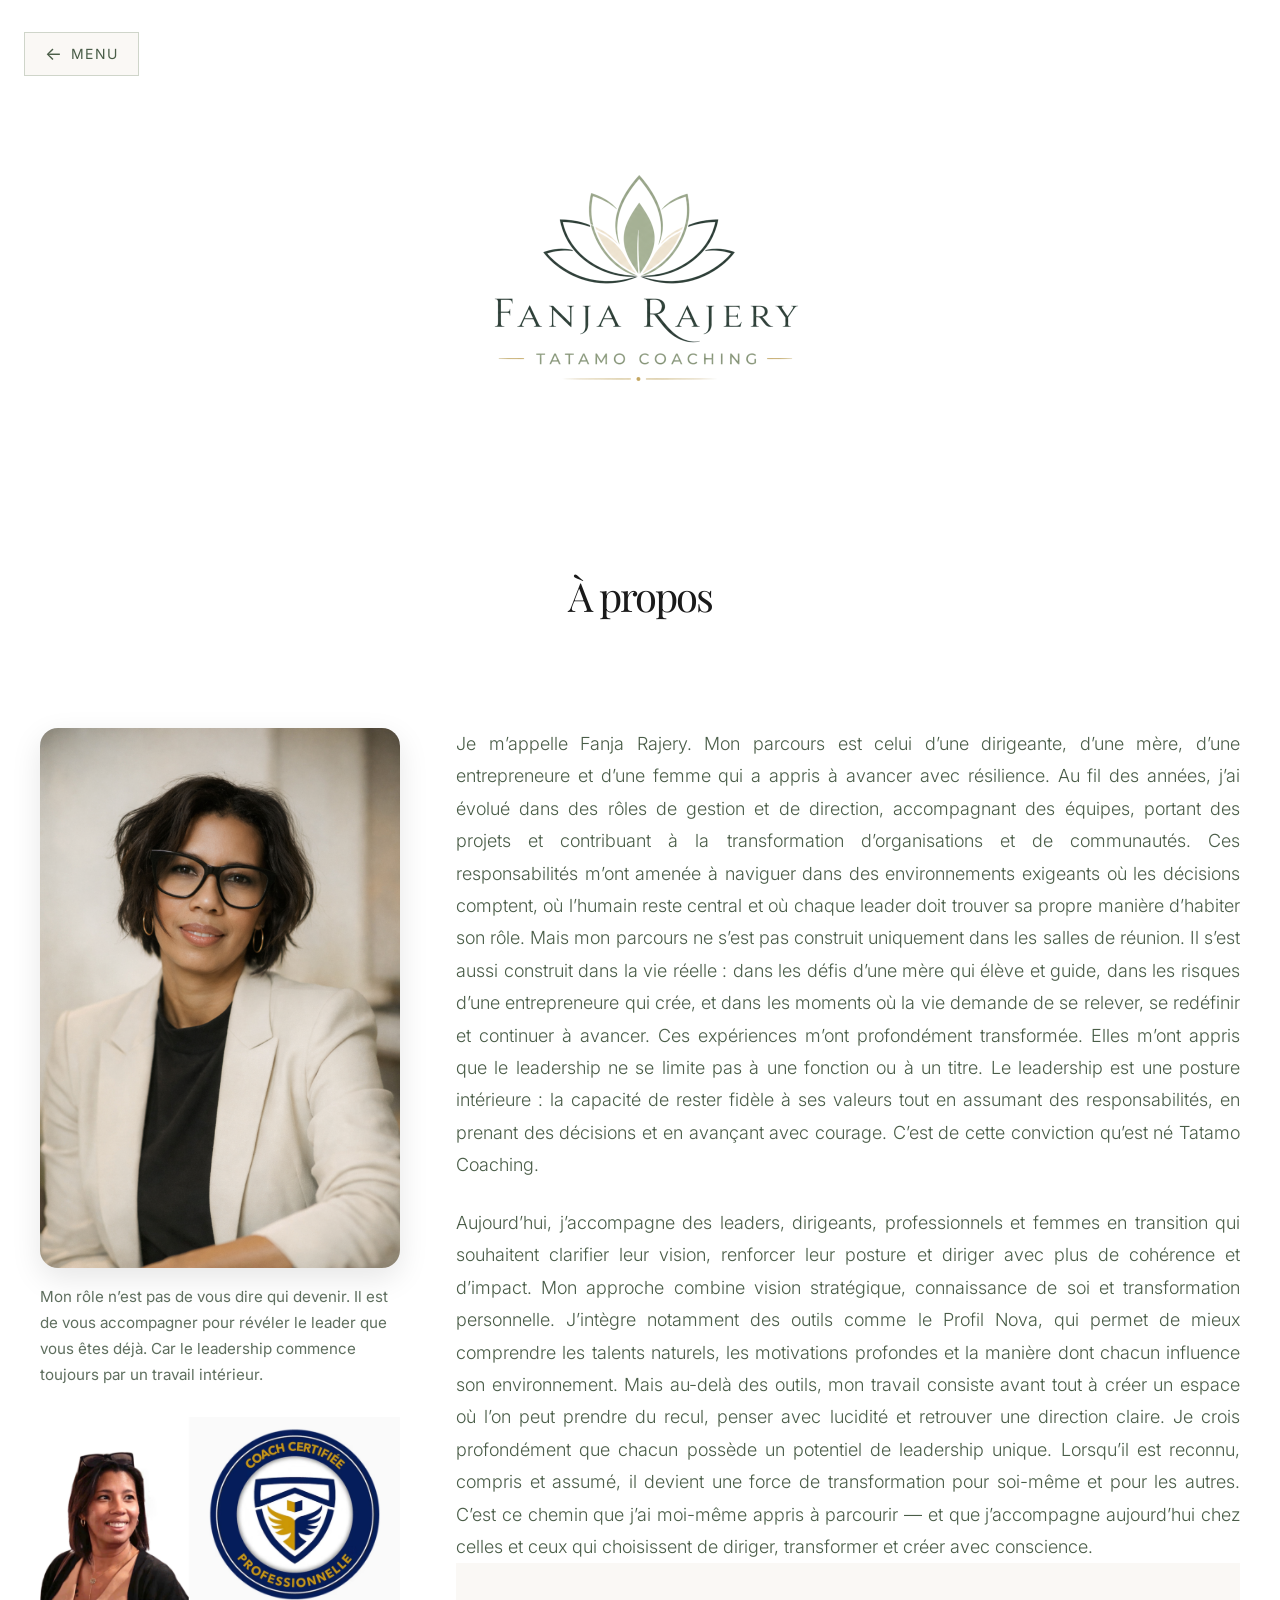
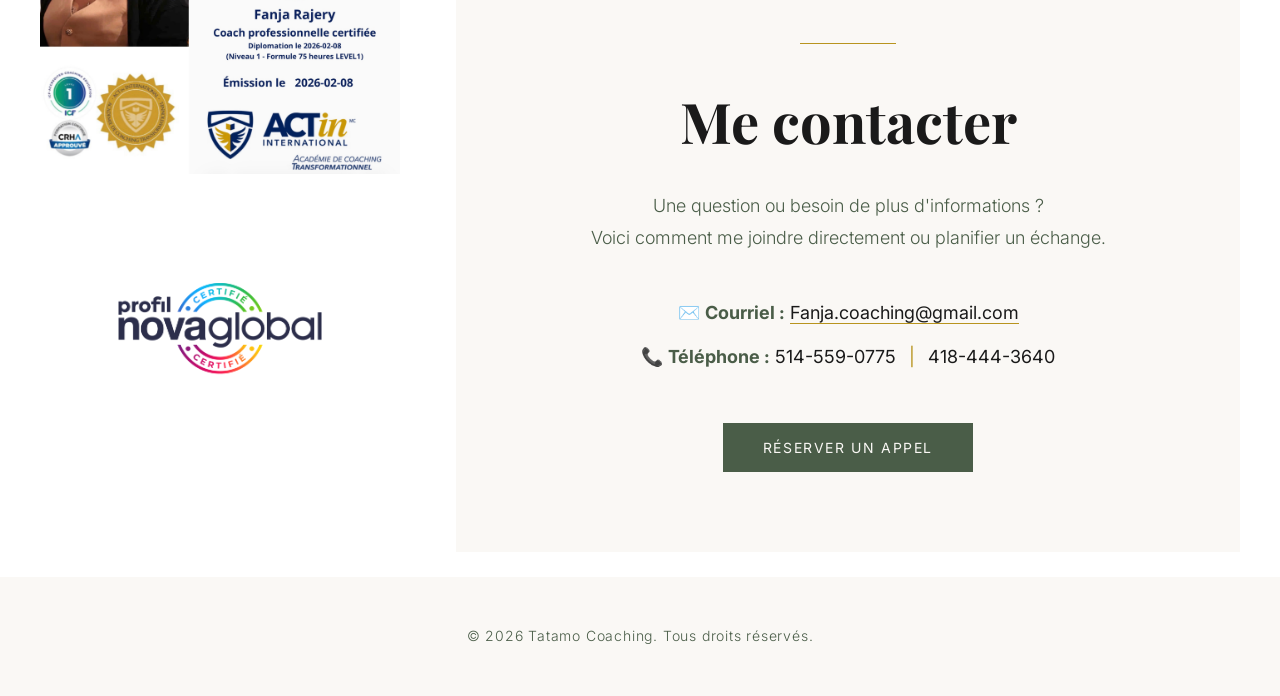
==== commit 3864a808: "Update logo image source in apropos.html" ====
--- a/apropos.html
+++ b/apropos.html
@@ -15,7 +15,7 @@
 </a>
 <header class="header">
     <div class="container">
-      <img src="images/bonlogo.PNG" alt="Tatamo Coaching Logo" class="logo">
+      <img src="images/logonouvv.PNG" alt="Tatamo Coaching Logo" class="logo">
     </div>
   </header>
 
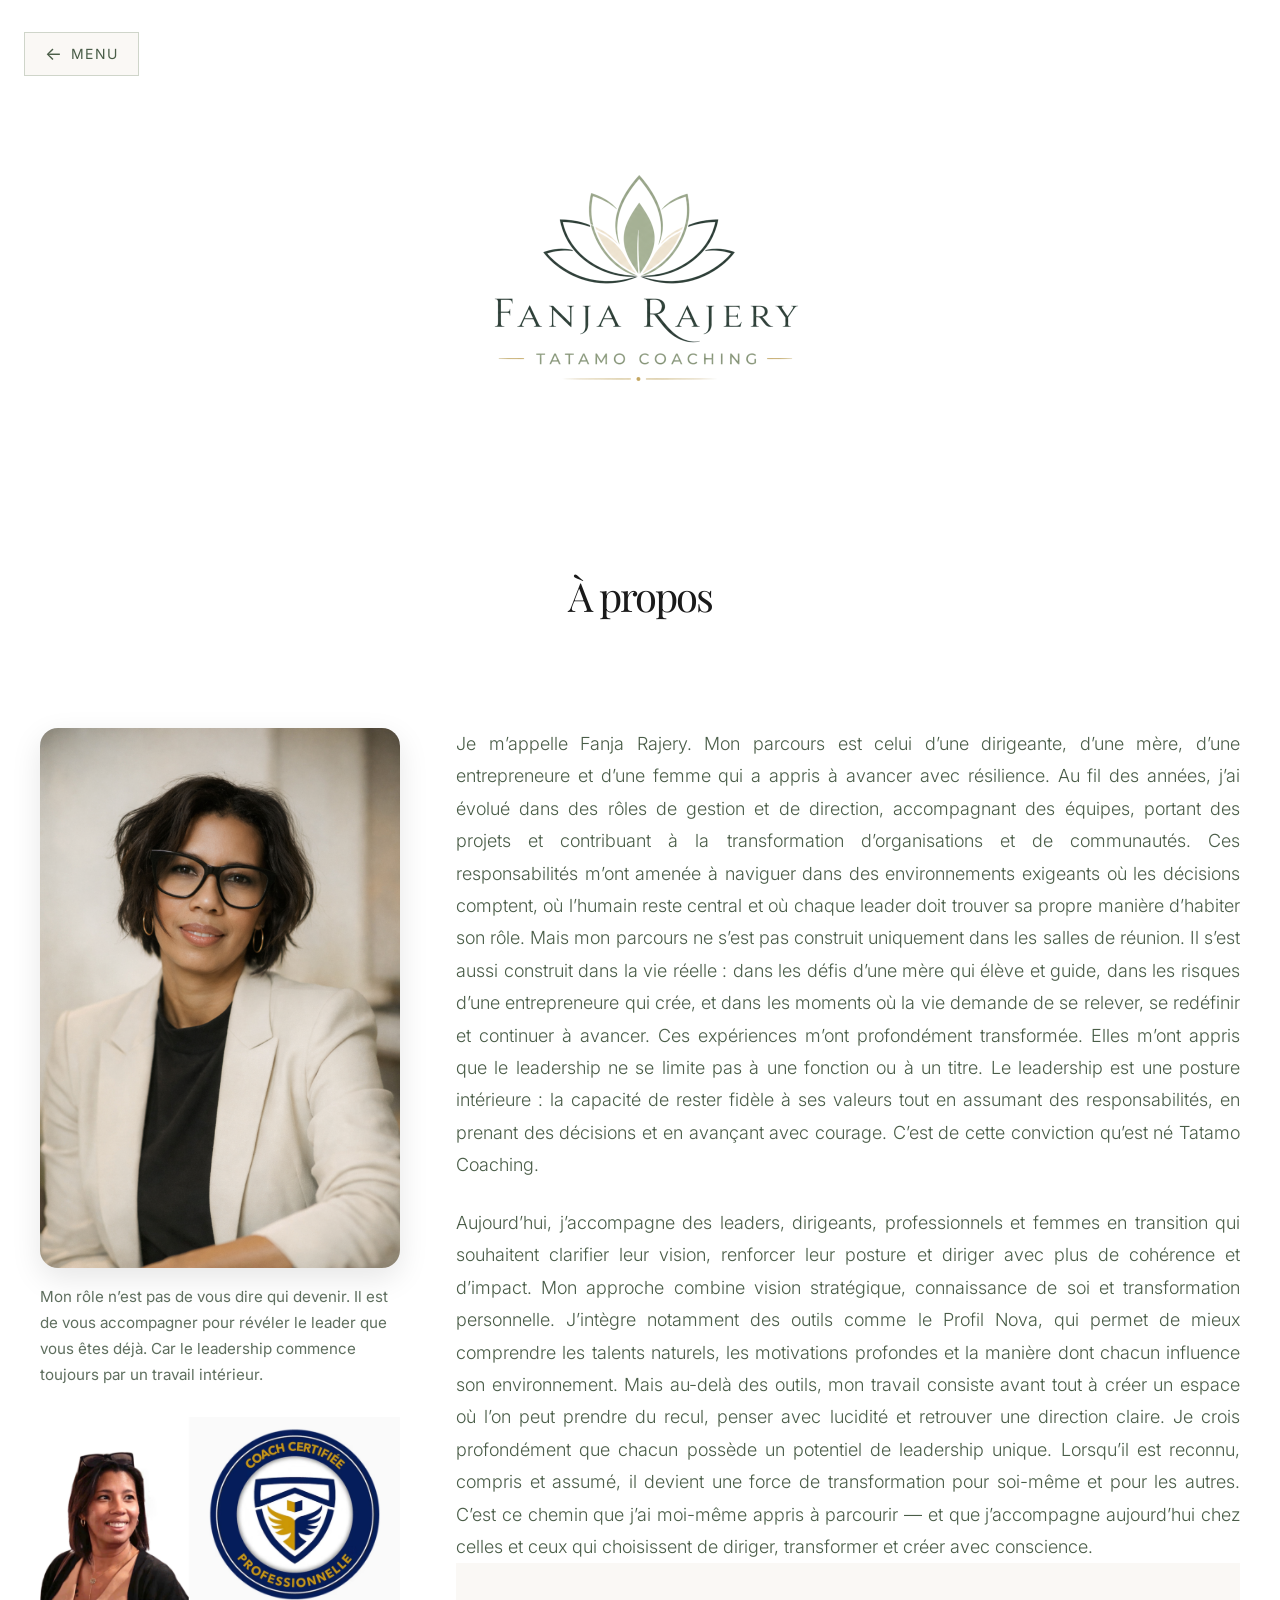
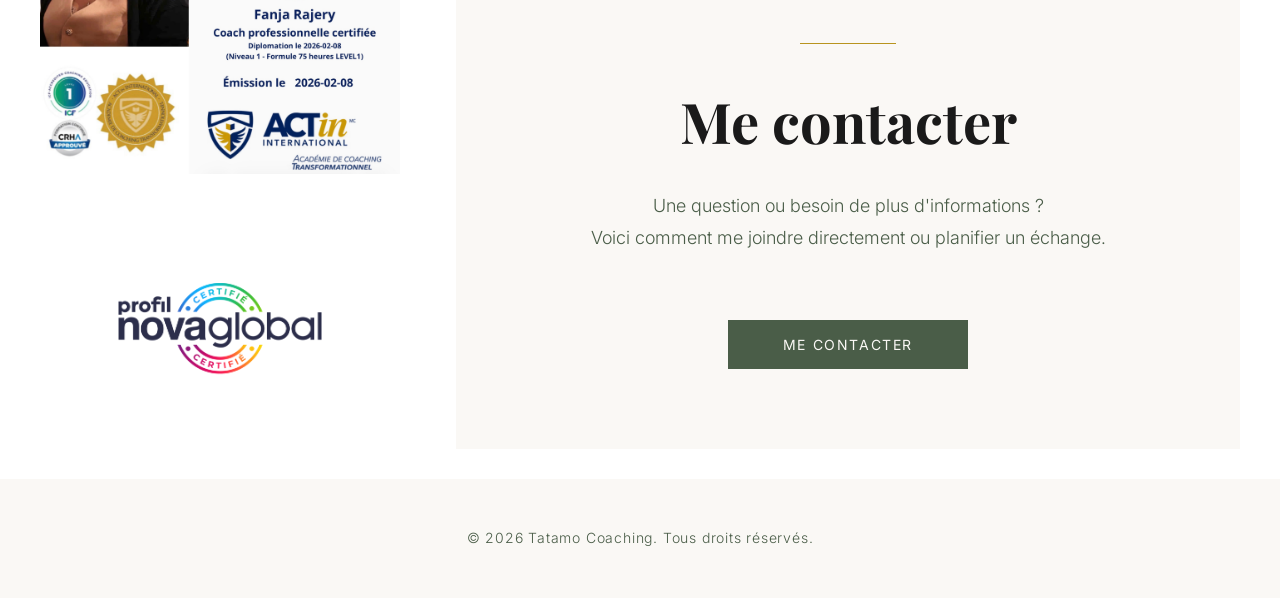
==== commit e35c01b7: "Update contact section in apropos.html Removed contact information and replaced with a button to con" ====
--- a/apropos.html
+++ b/apropos.html
@@ -85,25 +85,13 @@
     <p class="contact-description" style="margin-bottom: 40px; margin-left: auto; margin-right: auto;">
       Une question ou besoin de plus d'informations ? <br>Voici comment me joindre directement ou planifier un échange.
     </p>
-
-    <div style="font-size: 18px; color: #4A5D48; line-height: 2; margin-bottom: 48px;">
-      <p style="margin-bottom: 8px;">
-        ✉️ <strong>Courriel :</strong> 
-        <a href="mailto:Fanja.coaching@gmail.com" style="color: #1A1A1A; text-decoration: none; border-bottom: 1px solid #B8941E;">Fanja.coaching@gmail.com</a>
-      </p>
-      <p>
-        📞 <strong>Téléphone :</strong> 
-        <a href="tel:+15145590775" style="color: #1A1A1A; text-decoration: none;">514-559-0775</a> 
-        <span style="color: #B8941E; margin: 0 8px;">|</span> 
-        <a href="tel:+14184443640" style="color: #1A1A1A; text-decoration: none;">418-444-3640</a>
-      </p>
-    </div>
+<br>
 
     <div class="button-group">
-      <a href="https://calendar.app.google/dNQxYNkHDVcnPBBz9" target="_blank" rel="noopener">
-        <button class="btn btn-primary">Réserver un appel</button>
-      </a>
-    </div>
+  <a href="index.html#contact" class="button-link">
+    <button class="btn btn-primary">Me contacter</button>
+  </a>
+</div>
 
   </div>
 </section>
--- a/styles.css
+++ b/styles.css
@@ -1430,6 +1430,134 @@
 }
 
 /* =========================
+   FORMULAIRE DE CONTACT
+   ========================= */
+
+  
+.contact-section-container {
+  display: flex;
+  flex-wrap: wrap;
+  gap: 48px;
+  justify-content: space-between;
+  margin-top: 64px;
+  text-align: left;
+  background-color: #FAF8F5;
+   
+}
+
+.contact-info {
+  flex: 1 1 300px;
+}
+
+.contact-main-title {
+  font-family: 'Playfair Display', serif;
+  font-size: 32px;
+  letter-spacing: 1.5px;
+  margin-bottom: 24px;
+  color: #1A1A1A;
+  text-transform: uppercase;
+  font-weight: 400;
+}
+
+.contact-address, 
+.contact-details {
+  font-size: 16px;
+  line-height: 1.8;
+  margin-bottom: 16px;
+  color: #4A5D48;
+  font-weight: 300;
+}
+
+.contact-details a {
+  color: #4A5D48;
+  text-decoration: underline;
+  transition: color 0.3s ease;
+}
+
+.contact-details a:hover {
+  color: #1A1A1A;
+}
+
+.contact-form {
+  flex: 1 1 450px;
+  display: flex;
+  flex-direction: column;
+  gap: 20px;
+}
+
+.form-group {
+  display: flex;
+  flex-direction: column;
+}
+
+.form-group label {
+  font-size: 14px;
+  margin-bottom: 8px;
+  font-weight: 400;
+  color: #1A1A1A;
+  letter-spacing: 0.5px;
+}
+
+.form-group input,
+.form-group textarea {
+  width: 100%;
+  padding: 12px 16px;
+  border: 1px solid rgba(107, 132, 104, 0.4);
+  background-color: rgba(250, 248, 245, 0.5);
+  font-family: 'Inter', sans-serif;
+  font-size: 15px;
+  color: #1A1A1A;
+  outline: none;
+  border-radius: 2px;
+  transition: all 0.3s ease;
+}
+
+.form-group input:focus,
+.form-group textarea:focus {
+  border-color: #4A5D48;
+  background-color: #FFFFFF;
+}
+
+.btn-submit {
+  align-self: flex-start;
+  padding: 16px 40px;
+  background-color: #4A5D48;
+  color: #FAF8F5;
+  border: none;
+  cursor: pointer;
+  font-family: 'Inter', sans-serif;
+  font-size: 14px;
+  letter-spacing: 1.6px;
+  text-transform: uppercase;
+  border-radius: 0;
+  transition: background-color 0.3s ease;
+  margin-top: 8px;
+}
+
+.btn-submit:hover {
+  background-color: #6B8468;
+}
+
+/* Ajustement Mobile */
+@media (max-width: 768px) {
+  .contact-section-container {
+    flex-direction: column;
+    gap: 32px;
+    margin-top: 40px;
+  }
+
+  .btn-submit {
+    width: 100%;
+    text-align: center;
+  }
+}
+
+
+
+
+
+
+/* =========================
    MISE EN PAGE IMAGE FEMININ (Texte Gauche / Image Droite)
    ========================= */
 .feminin-layout {
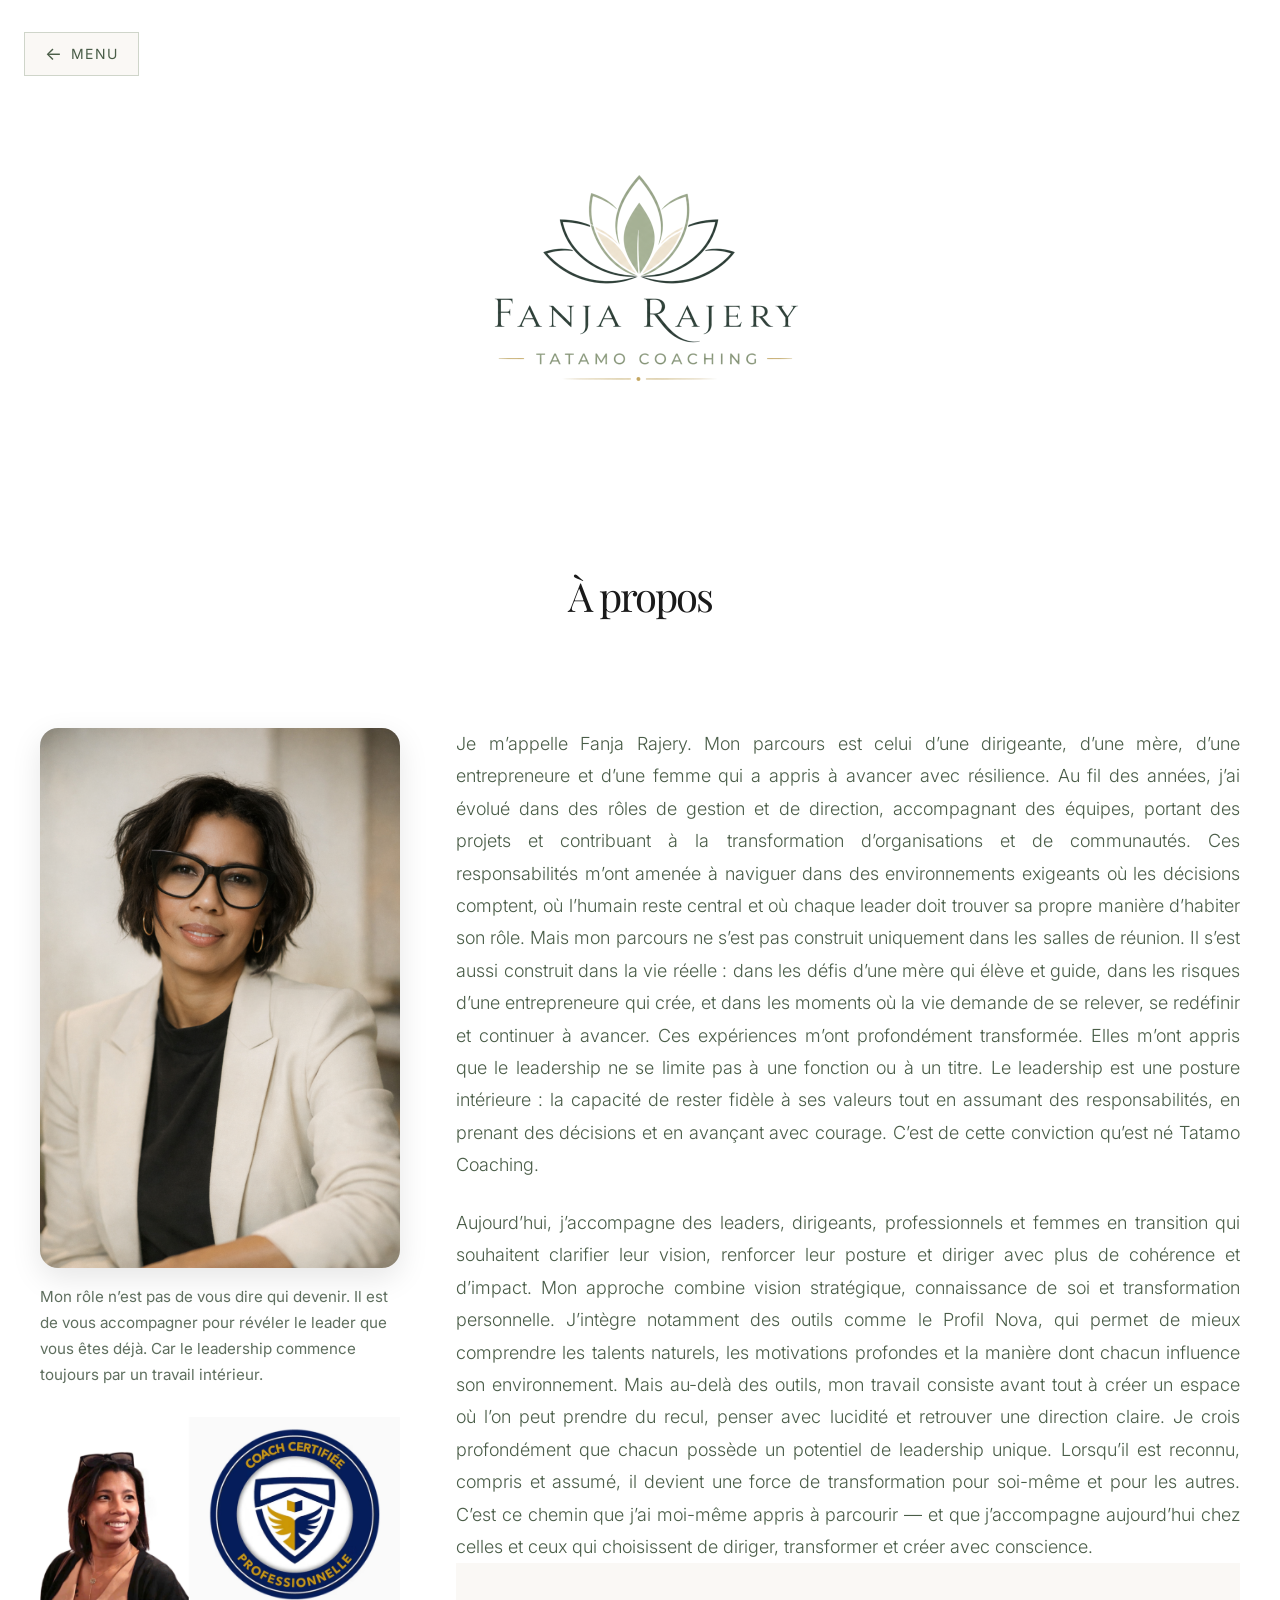
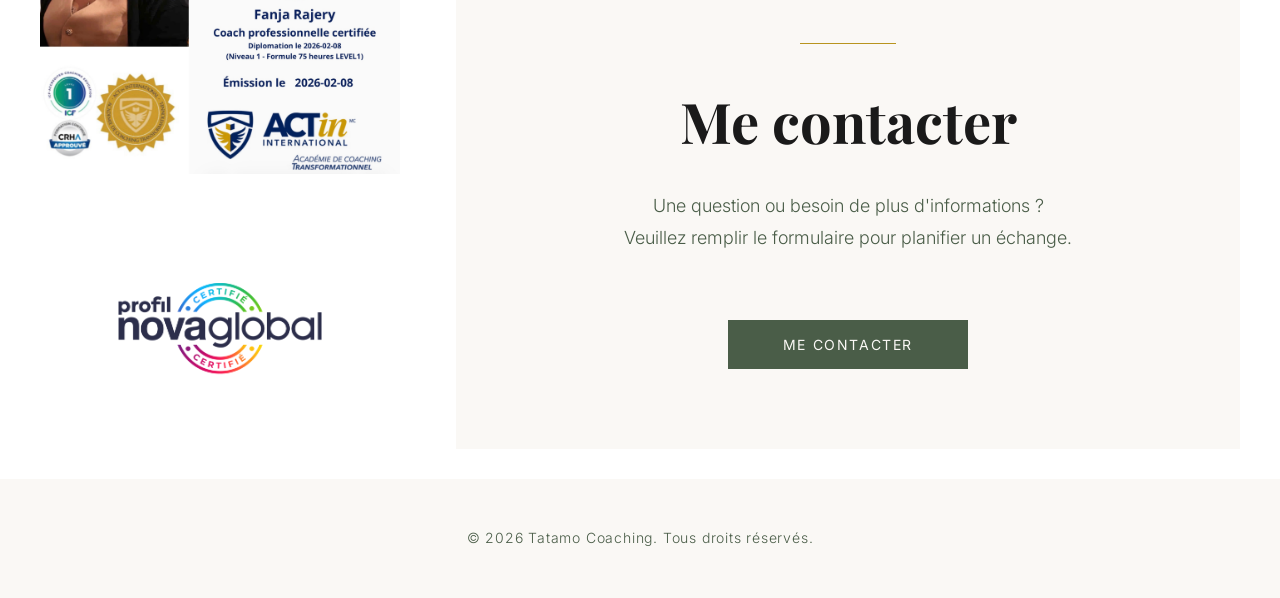
==== commit b3b94081: "Revise contact description for clarity Updated contact description to encourage form completion." ====
--- a/apropos.html
+++ b/apropos.html
@@ -83,7 +83,7 @@
     <h2 class="section-title" style="margin-bottom: 24px;">Me contacter</h2>
     
     <p class="contact-description" style="margin-bottom: 40px; margin-left: auto; margin-right: auto;">
-      Une question ou besoin de plus d'informations ? <br>Voici comment me joindre directement ou planifier un échange.
+      Une question ou besoin de plus d'informations ? <br>Veuillez remplir le formulaire pour planifier un échange.
     </p>
 <br>
 
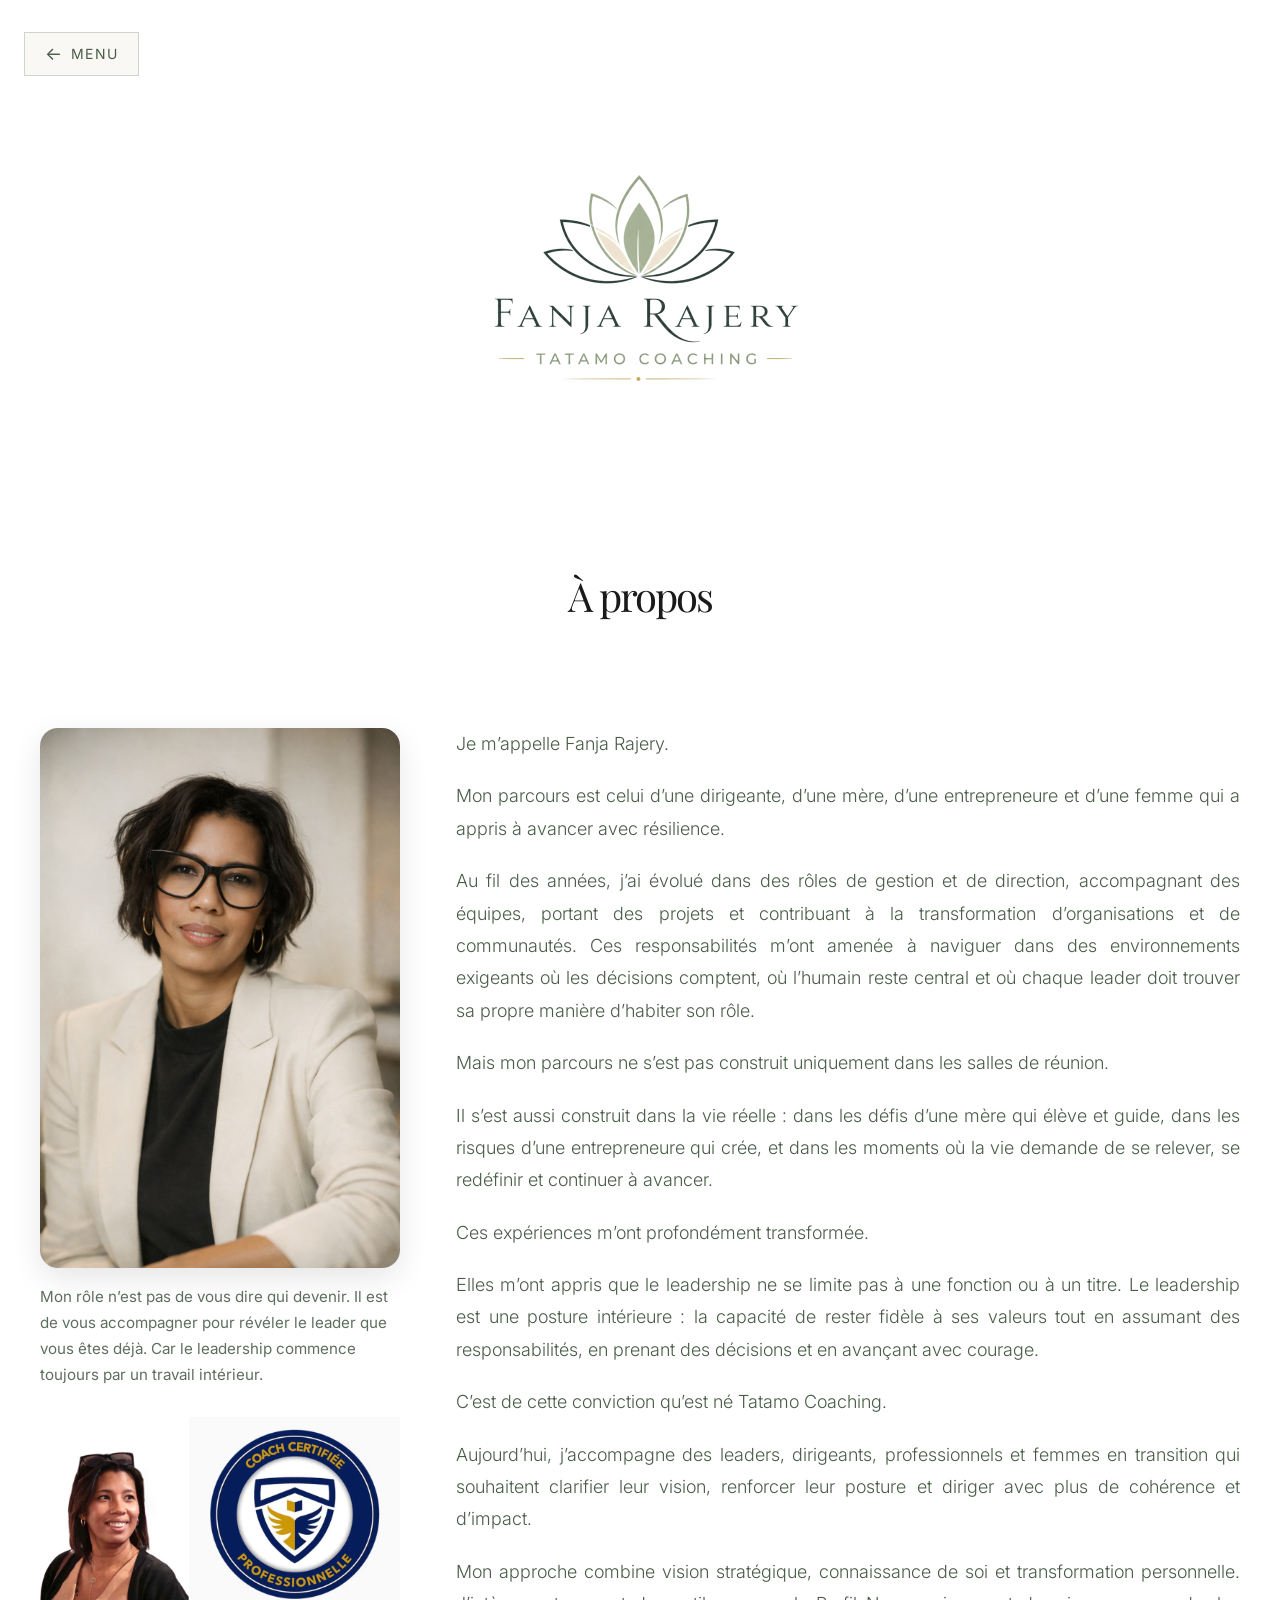
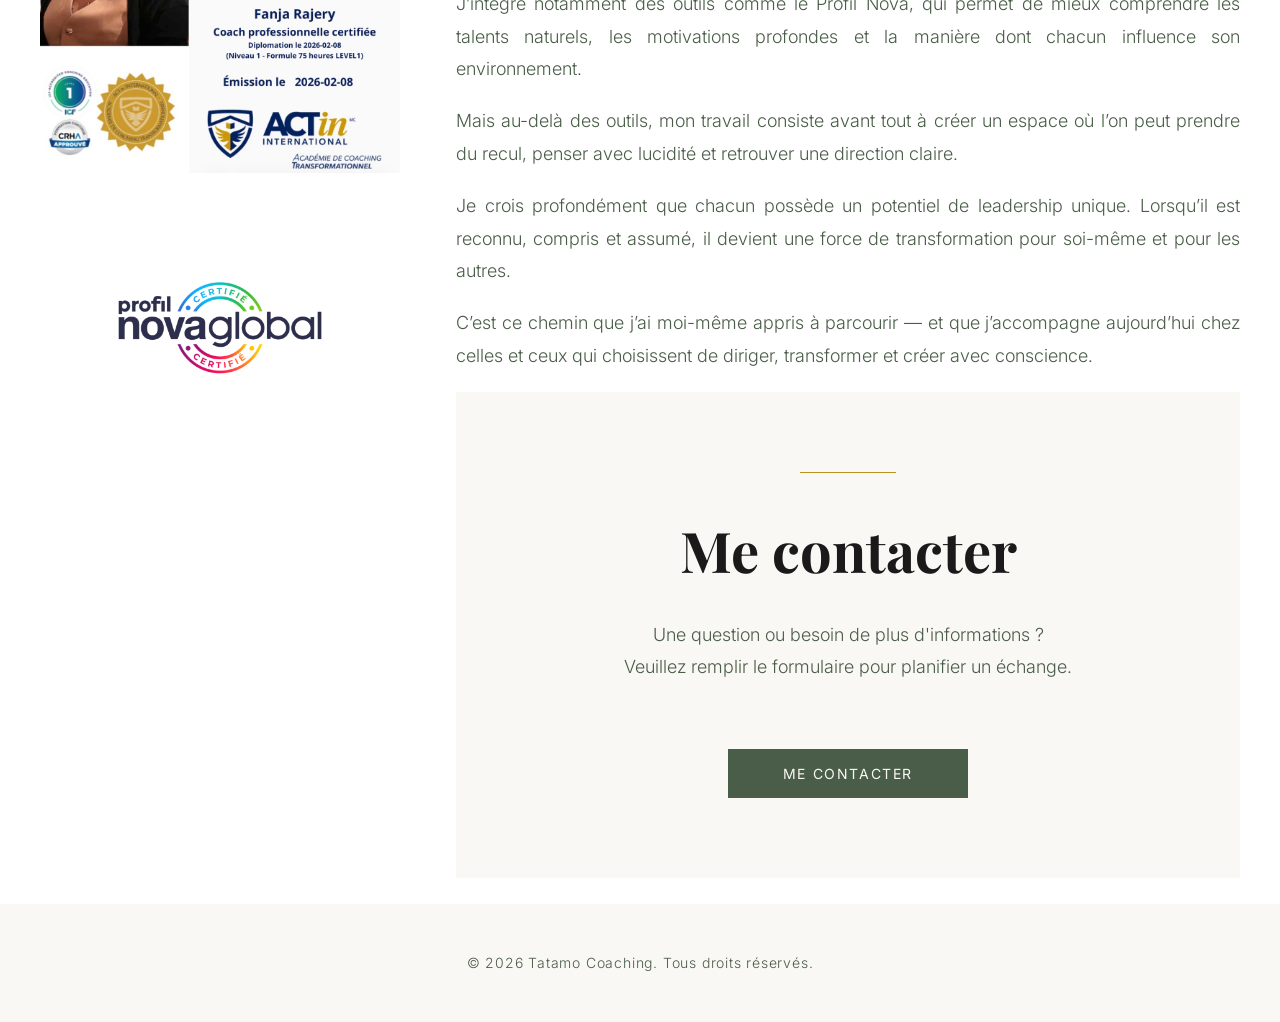
==== commit 84dafdec: "Corrige textes, HTML, SEO et images du site - Remplace les mentions de réservation et sépare la biog" ====
--- a/apropos.html
+++ b/apropos.html
@@ -3,7 +3,10 @@
 <head>
   <meta charset="UTF-8">
   <meta name="viewport" content="width=device-width, initial-scale=1.0">
-  <title>Tatamo Coaching - Fanja Rajery</title>
+  <title>À propos - Tatamo Coaching</title>
+  <meta name="description" content="Découvrez le parcours de Fanja Rajery, coach professionnelle et fondatrice de Tatamo Coaching.">
+  <link rel="icon" type="image/png" href="favicon.png">
+  <link rel="apple-touch-icon" href="favicon.png">
   <link rel="preconnect" href="https://fonts.googleapis.com">
   <link rel="preconnect" href="https://fonts.gstatic.com" crossorigin>
   <link href="https://fonts.googleapis.com/css2?family=Inter:wght@300;400;600&family=Playfair+Display:wght@400;500;600&display=swap" rel="stylesheet">
@@ -21,60 +24,41 @@
 
   <section class="nova">
   <div class="container">
-    <h3 class="hero-title">À propos</h3>
+    <h1 class="hero-title">À propos</h1>
 
     <div class="about-layout">
      <div class="about-photo">
-  <img src="images/fanja.png" alt="Portrait de Fanja Rajery">
-  <figcaption class="about-caption"> 
+  <img src="images/fanja.jpg" alt="Portrait de Fanja Rajery">
+  <p class="about-caption"> 
     Mon rôle n’est pas de vous dire qui devenir.
     Il est de vous accompagner pour révéler le leader que vous êtes déjà.
     Car le leadership commence toujours par un travail intérieur.
-  </figcaption>
+  </p>
 
   <div style="margin-top: 30px;">
     <img src="images/apropos.jpeg" alt="Certificat Coach Professionnelle" style="box-shadow: none; border-radius: 0;">
   </div>
 
   <div style="margin-top: 30px; text-align: center;">
-    <img src="images/novaglobal" alt="Profil Nova Global" style="box-shadow: none; border-radius: 0; max-width: 250px; width: 100%; margin: 0 auto;">
+    <img src="images/novaglobal.png" alt="Profil Nova Global" style="box-shadow: none; border-radius: 0; max-width: 250px; width: 100%; margin: 0 auto;">
   </div>
 </div>
 
       <div class="about-bio">
-        <p class="about-text">
+        <p class="about-text">Je m’appelle Fanja Rajery.</p>
+<p class="about-text">Mon parcours est celui d’une dirigeante, d’une mère, d’une entrepreneure et d’une femme qui a appris à avancer avec résilience.</p>
+<p class="about-text">Au fil des années, j’ai évolué dans des rôles de gestion et de direction, accompagnant des équipes, portant des projets et contribuant à la transformation d’organisations et de communautés. Ces responsabilités m’ont amenée à naviguer dans des environnements exigeants où les décisions comptent, où l’humain reste central et où chaque leader doit trouver sa propre manière d’habiter son rôle.</p>
+<p class="about-text">Mais mon parcours ne s’est pas construit uniquement dans les salles de réunion.</p>
+<p class="about-text">Il s’est aussi construit dans la vie réelle : dans les défis d’une mère qui élève et guide, dans les risques d’une entrepreneure qui crée, et dans les moments où la vie demande de se relever, se redéfinir et continuer à avancer.</p>
+<p class="about-text">Ces expériences m’ont profondément transformée.</p>
+<p class="about-text">Elles m’ont appris que le leadership ne se limite pas à une fonction ou à un titre. Le leadership est une posture intérieure : la capacité de rester fidèle à ses valeurs tout en assumant des responsabilités, en prenant des décisions et en avançant avec courage.</p>
+<p class="about-text">C’est de cette conviction qu’est né Tatamo Coaching.</p>
 
-            Je m’appelle Fanja Rajery.
-
-Mon parcours est celui d’une dirigeante, d’une mère, d’une entrepreneure et d’une femme qui a appris à avancer avec résilience.
-
-
-Au fil des années, j’ai évolué dans des rôles de gestion et de direction, accompagnant des équipes, portant des projets et contribuant à la transformation d’organisations et de communautés. Ces responsabilités m’ont amenée à naviguer dans des environnements exigeants où les décisions comptent, où l’humain reste central et où chaque leader doit trouver sa propre manière d’habiter son rôle.
-
-Mais mon parcours ne s’est pas construit uniquement dans les salles de réunion.
-
-Il s’est aussi construit dans la vie réelle :
-
-dans les défis d’une mère qui élève et guide, dans les risques d’une entrepreneure qui crée, et dans les moments où la vie demande de se relever, se redéfinir et continuer à avancer.
-
-Ces expériences m’ont profondément transformée. 
-
-Elles m’ont appris que le leadership ne se limite pas à une fonction ou à un titre. Le leadership est une posture intérieure : la capacité de rester fidèle à ses valeurs tout en assumant des responsabilités, en prenant des décisions et en avançant avec courage.
-
-C’est de cette conviction qu’est né Tatamo Coaching.</p>
-<br>
-
-<p class="about-text">
-Aujourd’hui, j’accompagne des leaders, dirigeants, professionnels et femmes en transition qui souhaitent clarifier leur vision, renforcer leur posture et diriger avec plus de cohérence et d’impact.
-
-Mon approche combine vision stratégique, connaissance de soi et transformation personnelle. J’intègre notamment des outils comme le Profil Nova, qui permet de mieux comprendre les talents naturels, les motivations profondes et la manière dont chacun influence son environnement.
-
-Mais au-delà des outils, mon travail consiste avant tout à créer un espace où l’on peut prendre du recul, penser avec lucidité et retrouver une direction claire.
-
-Je crois profondément que chacun possède un potentiel de leadership unique. Lorsqu’il est reconnu, compris et assumé, il devient une force de transformation pour soi-même et pour les autres.
-
-C’est ce chemin que j’ai moi-même appris à parcourir — et que j’accompagne aujourd’hui chez celles et ceux qui choisissent de diriger, transformer et créer avec conscience.
-</p>
+<p class="about-text">Aujourd’hui, j’accompagne des leaders, dirigeants, professionnels et femmes en transition qui souhaitent clarifier leur vision, renforcer leur posture et diriger avec plus de cohérence et d’impact.</p>
+<p class="about-text">Mon approche combine vision stratégique, connaissance de soi et transformation personnelle. J’intègre notamment des outils comme le Profil Nova, qui permet de mieux comprendre les talents naturels, les motivations profondes et la manière dont chacun influence son environnement.</p>
+<p class="about-text">Mais au-delà des outils, mon travail consiste avant tout à créer un espace où l’on peut prendre du recul, penser avec lucidité et retrouver une direction claire.</p>
+<p class="about-text">Je crois profondément que chacun possède un potentiel de leadership unique. Lorsqu’il est reconnu, compris et assumé, il devient une force de transformation pour soi-même et pour les autres.</p>
+<p class="about-text">C’est ce chemin que j’ai moi-même appris à parcourir — et que j’accompagne aujourd’hui chez celles et ceux qui choisissent de diriger, transformer et créer avec conscience.</p>
 
         <section class="contact" style="background-color: #FAF8F5; padding: 80px 24px;">
   <div class="container" style="text-align: center;">
@@ -96,10 +80,8 @@
   </div>
 </section>
 
-        </p>
       </div>
 </div> 
-    </div>
   </div>
 </section>
 <br>
--- a/styles.css
+++ b/styles.css
@@ -577,7 +577,7 @@
 
 .about-bio .about-text {
   max-width: 100%;
-  margin: 0;
+  margin: 0 0 20px;
   padding: 0;
   text-align: justify;
   text-justify: inter-word;
